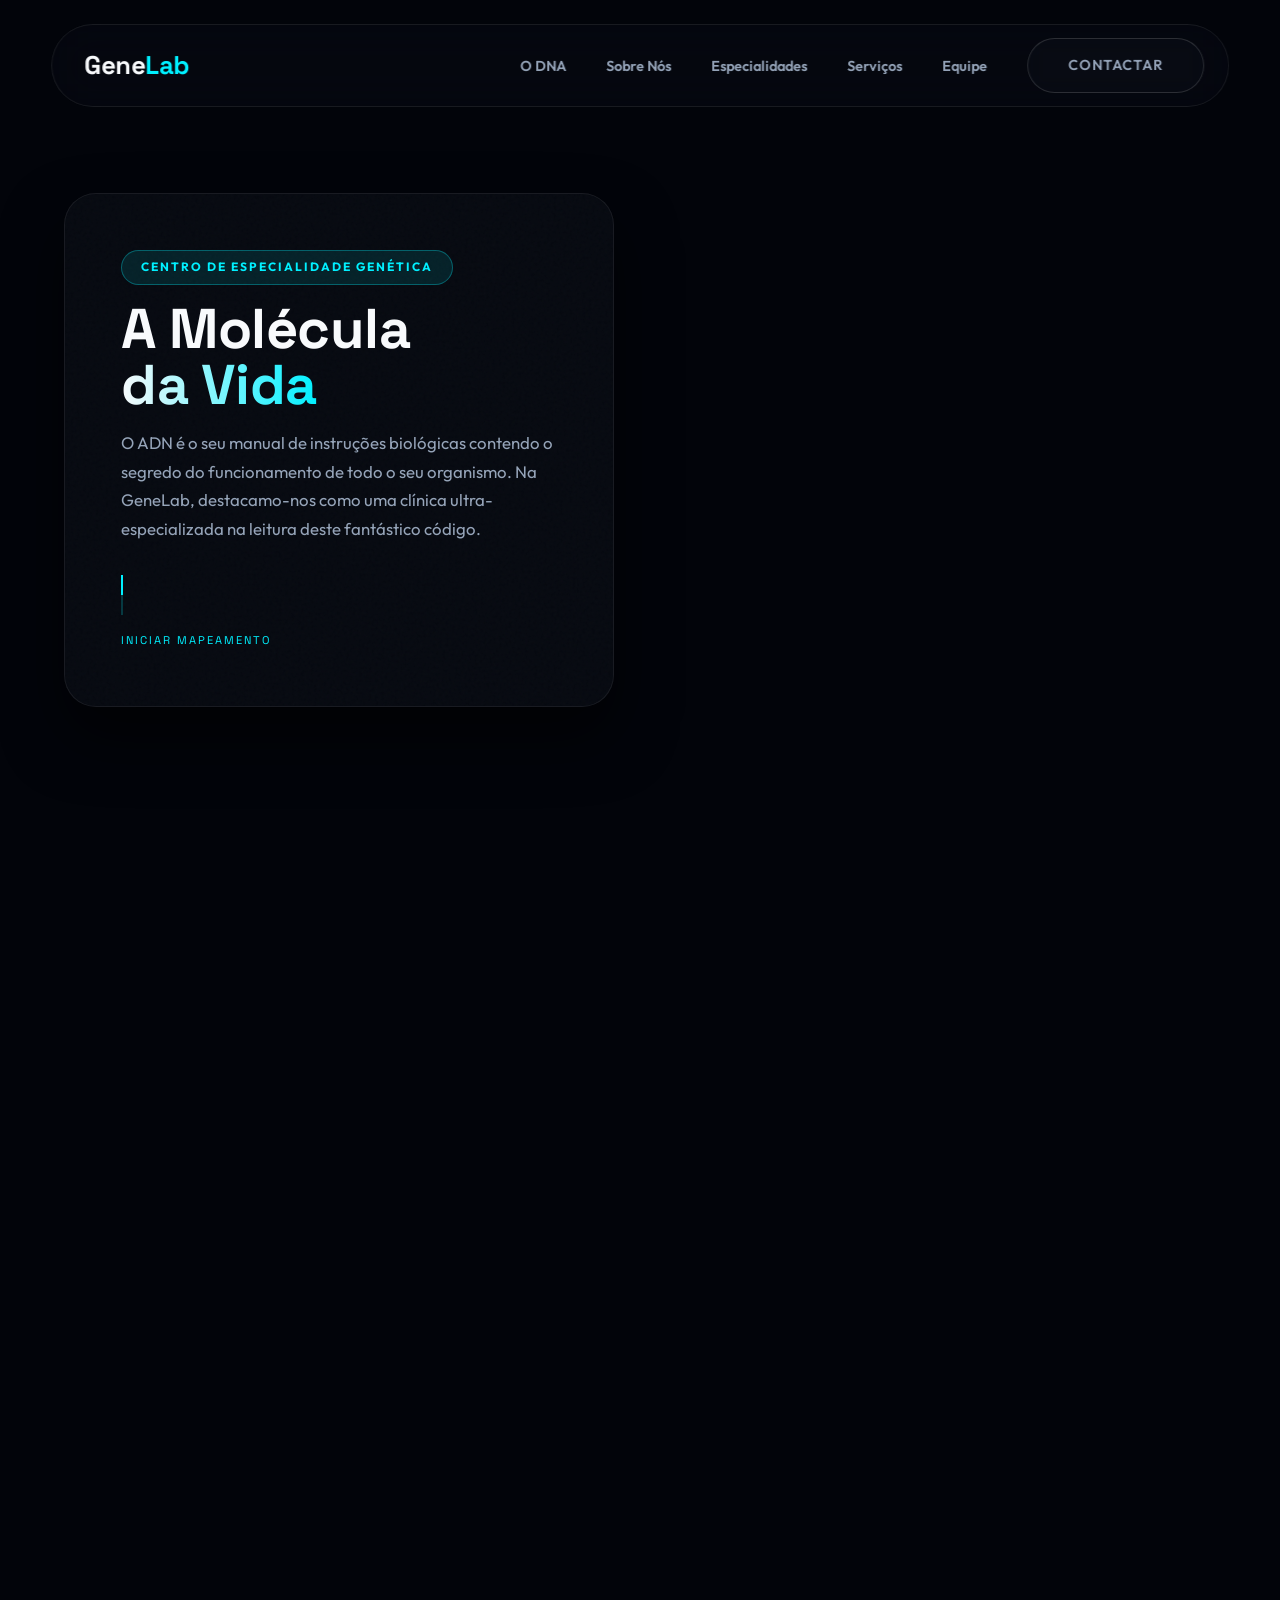
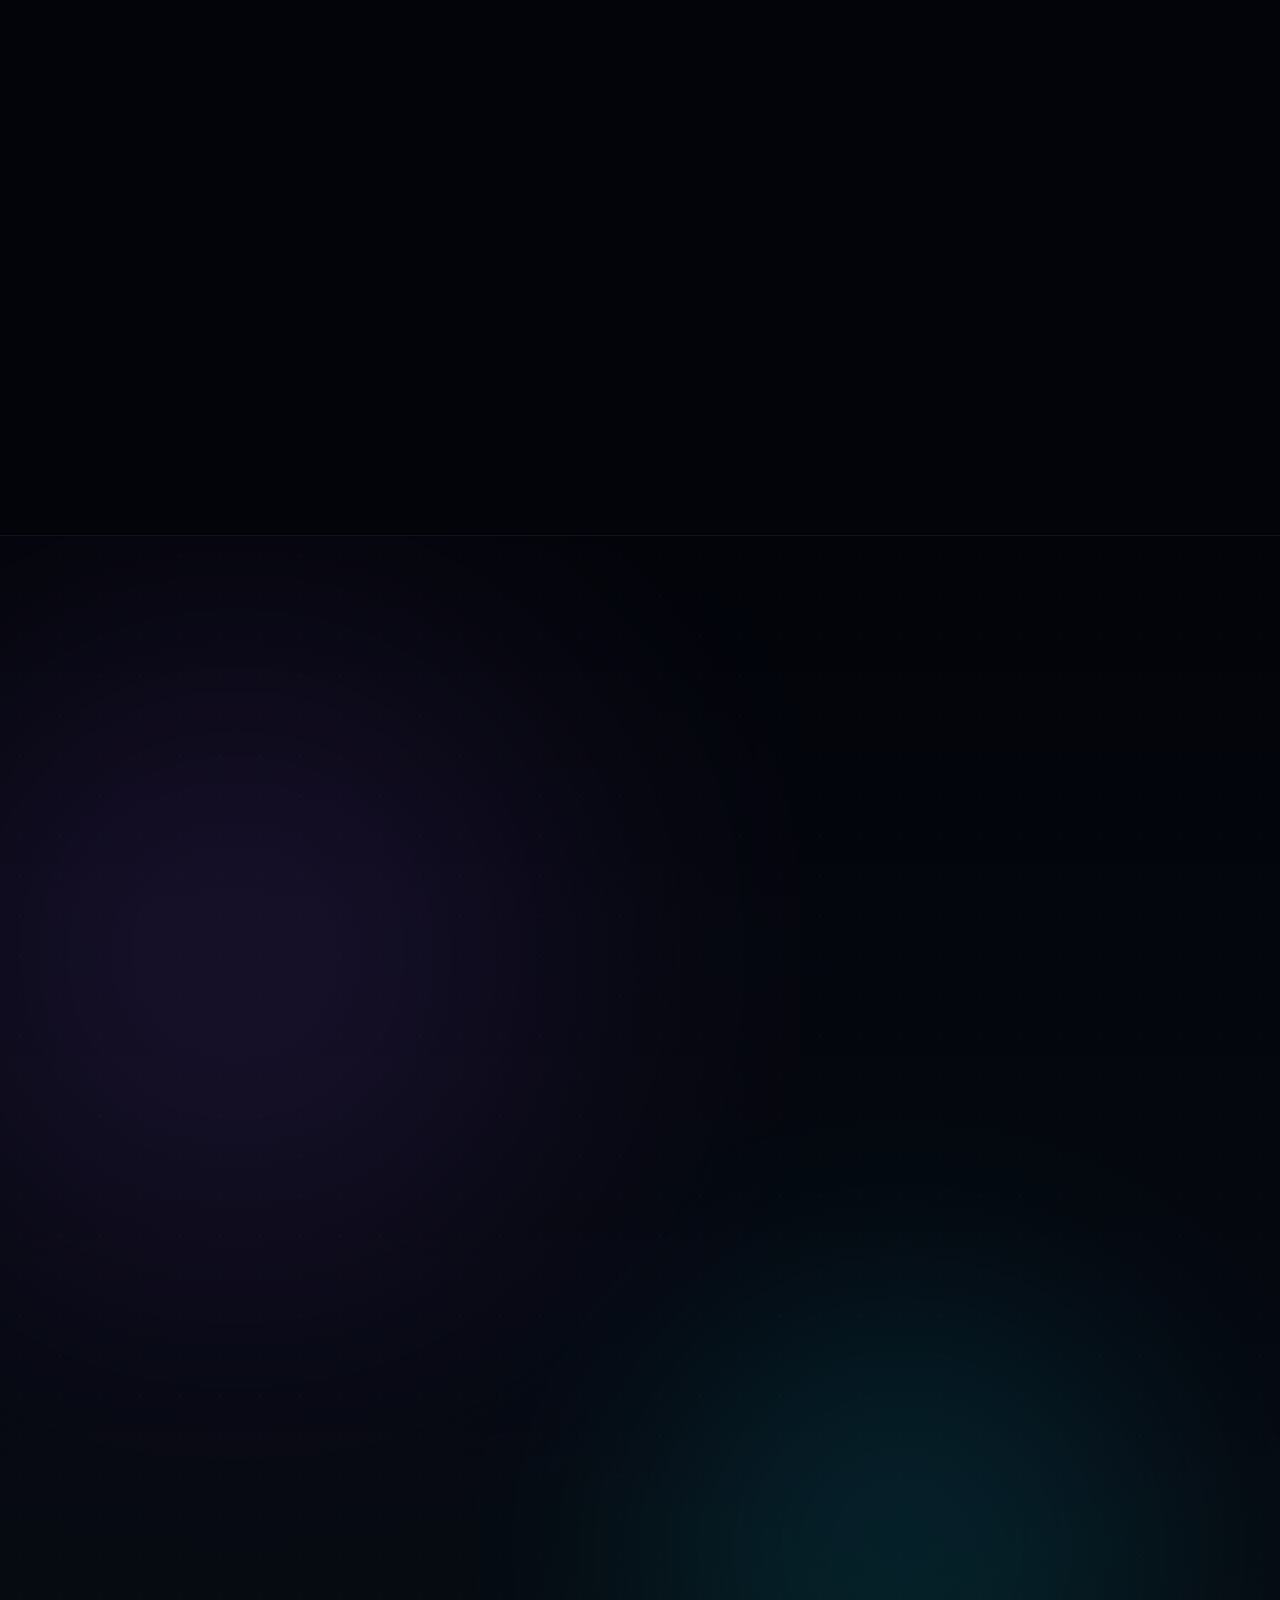
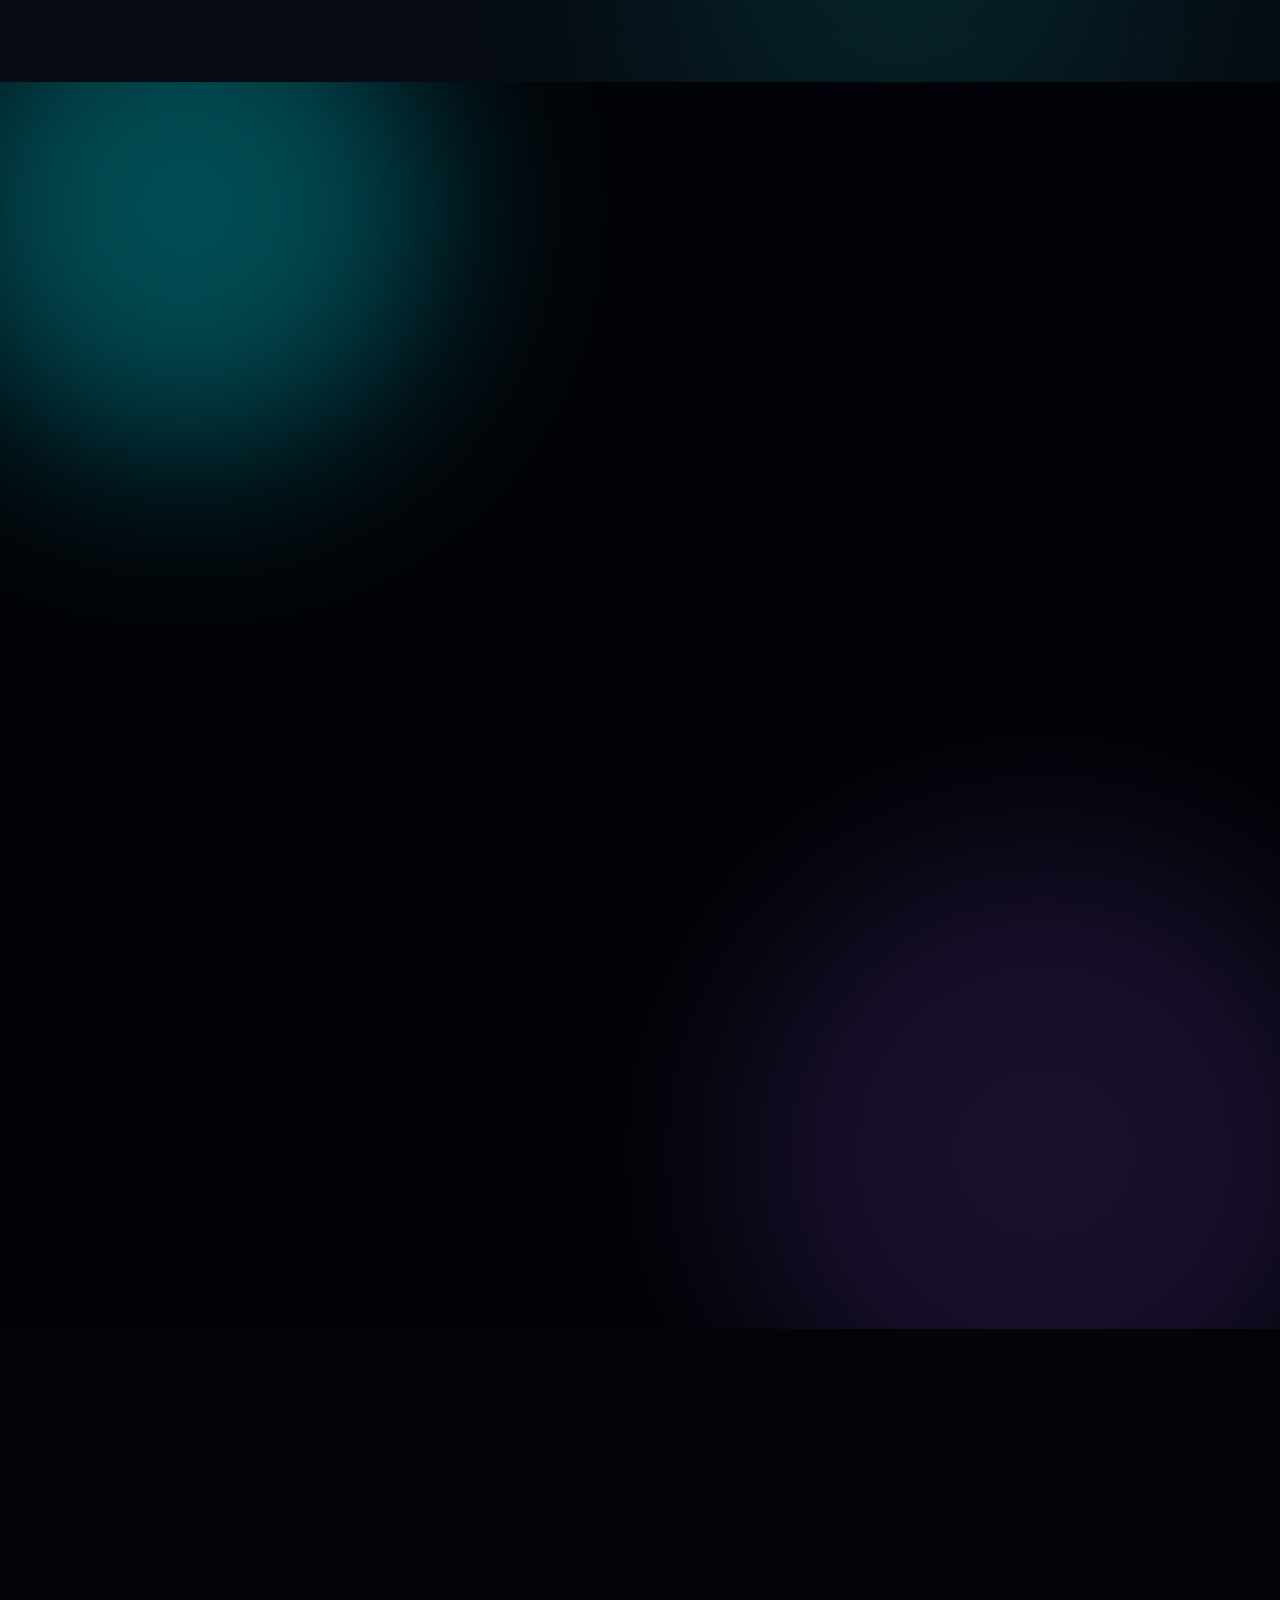
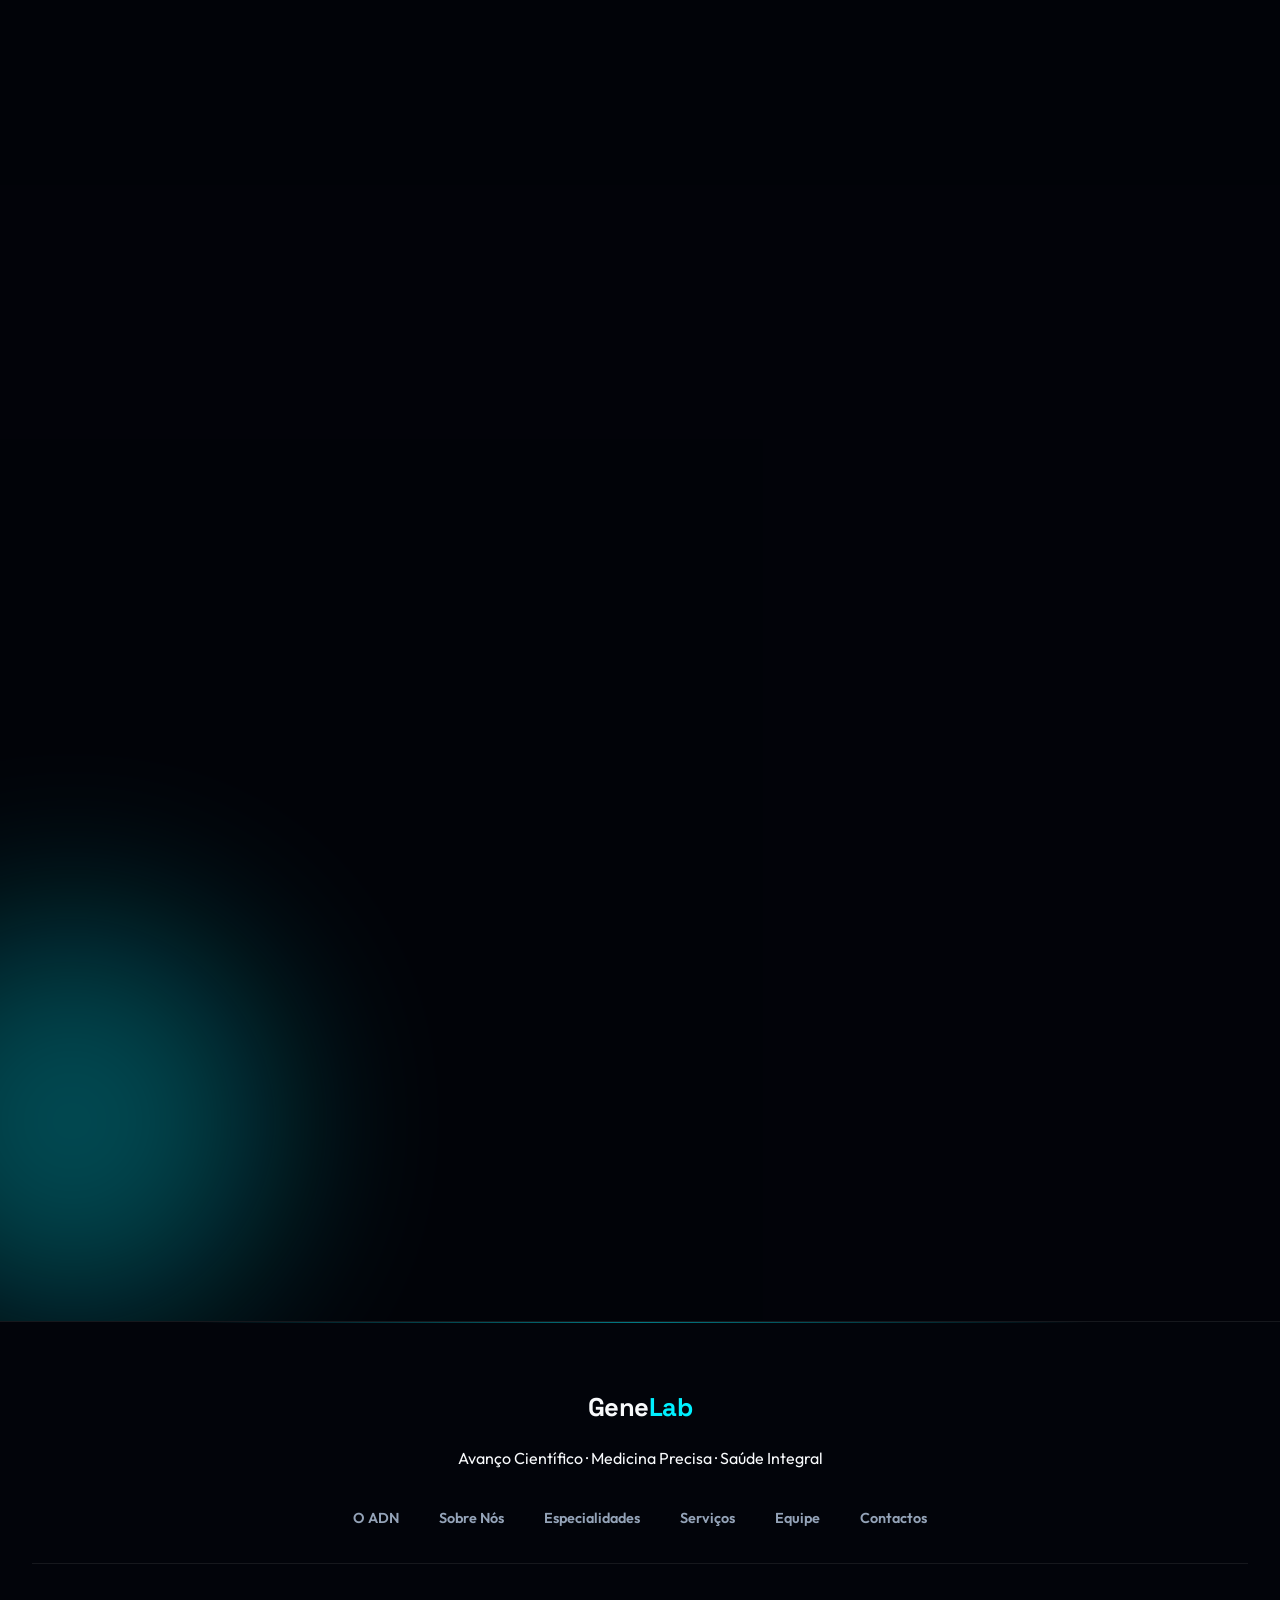
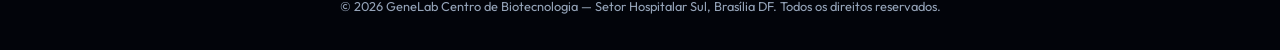
==== index.html @ 98d7bd2f "Primeiro envio do código Antigravity" ====
<!DOCTYPE html>
<html lang="pt-PT" data-theme="dark">

<head>
    <meta charset="UTF-8">
    <meta name="viewport" content="width=device-width, initial-scale=1.0">
    <title>GeneLab - Genética e Biotecnologia</title>

    <!-- Fontes -->
    <link
        href="https://fonts.googleapis.com/css2?family=Outfit:wght@300;400;500;600;700&family=Space+Grotesk:wght@400;600;700;800&display=swap"
        rel="stylesheet">

    <script type="importmap">
        {
            "imports": {
                "three": "https://cdn.jsdelivr.net/npm/three@0.160.0/build/three.module.js",
                "three/addons/": "https://cdn.jsdelivr.net/npm/three@0.160.0/examples/jsm/"
            }
        }
    </script>

    <style>
        /* ==========================================================================
           1. VARIÁVEIS DE TEMA (DARK / LIGHT)
           ========================================================================== */
        :root {
            /* Dark Theme (Default) */
            --bg-base: #02040a;
            --bg-surface: rgba(10, 14, 23, 0.5);
            --bg-surface-hover: rgba(15, 20, 35, 0.7);
            --text-main: #f8fafc;
            --text-muted: #94a3b8;
            --primary: #00f0ff;
            --secondary: #a45cff;
            --glass-border: rgba(255, 255, 255, 0.08);
            --glass-highlight: rgba(255, 255, 255, 0.15);
            --glow-spread: rgba(0, 240, 255, 0.15);
            --shadow-lg: 0 30px 60px rgba(0, 0, 0, 0.6);
        }

        :root[data-theme="light"] {
            /* Light Theme */
            --bg-base: #f1f5f9;
            --bg-surface: rgba(255, 255, 255, 0.7);
            --bg-surface-hover: rgba(255, 255, 255, 0.9);
            --text-main: #0f172a;
            --text-muted: #475569;
            --primary: #0284c7;
            --secondary: #7c3aed;
            --glass-border: rgba(15, 23, 42, 0.1);
            --glass-highlight: rgba(15, 23, 42, 0.2);
            --glow-spread: rgba(2, 132, 199, 0.15);
            --shadow-lg: 0 30px 60px rgba(15, 23, 42, 0.1);
        }

        /* ==========================================================================
           2. RESET & BASE
           ========================================================================== */
        * {
            margin: 0;
            padding: 0;
            box-sizing: border-box;
        }

        @media (min-width: 901px) {
            * {
                cursor: none !important;
            }
        }

        html {
            scroll-behavior: smooth;
        }

        body {
            font-family: 'Outfit', sans-serif;
            background-color: var(--bg-base);
            color: var(--text-main);
            line-height: 1.7;
            overflow-x: hidden;
            transition: background-color 0.5s ease, color 0.5s ease;
        }

        h1,
        h2,
        h3,
        h4,
        .logo {
            font-family: 'Space Grotesk', sans-serif;
            letter-spacing: -0.5px;
        }

        a,
        button,
        input,
        select,
        label {
            pointer-events: auto;
        }

        /* ==========================================================================
           3. BACKGROUND 3D & CURSOR
           ========================================================================== */
        #canvas-container {
            position: fixed;
            top: 0;
            left: 0;
            width: 100vw;
            height: 100vh;
            z-index: -2;
            pointer-events: none;
        }

        #cursor {
            position: fixed;
            width: 34px;
            height: 34px;
            transform: translate(-50%, -50%);
            pointer-events: none !important;
            z-index: 2147483647;
            transition: transform 0.3s cubic-bezier(0.175, 0.885, 0.32, 1.275);
            display: flex;
            align-items: center;
            justify-content: center;
            opacity: 0;
        }

        #cursor svg {
            width: 100%;
            height: 100%;
            color: var(--primary);
            filter: drop-shadow(0 0 6px rgba(0, 240, 255, 0.8));
            animation: spinDNA 3s linear infinite;
        }

        @keyframes spinDNA {
            0% {
                transform: rotate(0deg);
            }

            100% {
                transform: rotate(360deg);
            }
        }

        #cursor-blur {
            position: fixed;
            width: 40px;
            height: 40px;
            border: 1px solid var(--primary);
            border-radius: 50%;
            transform: translate(-50%, -50%);
            pointer-events: none !important;
            z-index: 2147483646;
            transition: 0.1s ease-out;
            opacity: 0;
        }

        .hovering-link #cursor {
            transform: translate(-50%, -50%) scale(1.6);
        }

        .hovering-link #cursor svg {
            animation: spinDNA 1s linear infinite;
            filter: drop-shadow(0 0 12px var(--primary));
            color: var(--text-main);
        }

        .hovering-link #cursor-blur {
            opacity: 0 !important;
            transform: translate(-50%, -50%) scale(1.5);
        }

        /* ==========================================================================
           4. TYPOGRAPHY & UTILITIES
           ========================================================================== */
        .container {
            max-width: 1280px;
            margin: 0 auto;
            padding: 0 2rem;
        }

        .text-center {
            text-align: center;
        }

        .gradient-text {
            background: linear-gradient(to right, var(--text-main), var(--primary), var(--secondary), var(--text-main));
            background-size: 300% auto;
            animation: gradientShift 6s linear infinite;
            -webkit-background-clip: text;
            -webkit-text-fill-color: transparent;
        }

        @keyframes gradientShift {
            0% {
                background-position: 0% center;
            }

            100% {
                background-position: 300% center;
            }
        }

        .animated {
            animation: textGlow 3s ease-in-out infinite alternate;
        }

        @keyframes textGlow {
            0% {
                text-shadow: 0 0 10px rgba(0, 240, 255, 0.1);
            }

            100% {
                text-shadow: 0 0 20px rgba(0, 240, 255, 0.4);
            }
        }

        .badge {
            display: inline-flex;
            align-items: center;
            padding: 0.4rem 1.2rem;
            border-radius: 999px;
            font-size: 0.75rem;
            font-weight: 700;
            text-transform: uppercase;
            letter-spacing: 2px;
            background: rgba(0, 240, 255, 0.1);
            border: 1px solid rgba(0, 240, 255, 0.3);
            color: var(--primary);
        }

        /* Botão Premium */
        .btn-premium {
            display: inline-flex;
            align-items: center;
            justify-content: center;
            padding: 0.9rem 2.5rem;
            border-radius: 100px;
            background: var(--bg-surface);
            border: 1px solid var(--glass-highlight);
            color: var(--text-main);
            font-weight: 600;
            font-size: 0.9rem;
            letter-spacing: 1px;
            text-transform: uppercase;
            text-decoration: none;
            transition: all 0.4s cubic-bezier(0.175, 0.885, 0.32, 1.275);
            backdrop-filter: blur(10px);
            position: relative;
            overflow: hidden;
        }

        .btn-premium::after {
            content: '';
            position: absolute;
            top: 0;
            left: -100%;
            width: 50%;
            height: 100%;
            background: linear-gradient(to right, transparent, rgba(255, 255, 255, 0.2), transparent);
            transform: skewX(-20deg);
            transition: 0.6s ease;
        }

        .btn-premium:hover {
            border-color: var(--primary);
            box-shadow: 0 0 20px var(--glow-spread);
            transform: translateY(-3px);
            background: var(--bg-surface-hover);
        }

        .btn-premium:hover::after {
            left: 150%;
        }

        /* ==========================================================================
           5. NAVBAR
           ========================================================================== */
        .glass-nav {
            position: fixed;
            top: 1.5rem;
            left: 50%;
            transform: translateX(-50%);
            width: 92%;
            max-width: 1200px;
            display: flex;
            justify-content: space-between;
            align-items: center;
            padding: 0.8rem 1.5rem 0.8rem 2rem;
            background: rgba(10, 14, 23, 0.4);
            backdrop-filter: blur(24px);
            -webkit-backdrop-filter: blur(24px);
            border: 1px solid var(--glass-border);
            border-radius: 100px;
            transition: all 0.4s cubic-bezier(0.16, 1, 0.3, 1);
            z-index: 100;
        }

        :root[data-theme="light"] .glass-nav {
            background: rgba(255, 255, 255, 0.5);
        }

        .glass-nav.scrolled {
            top: 1rem;
            background: rgba(10, 14, 23, 0.85);
            border-color: rgba(0, 240, 255, 0.2);
            box-shadow: 0 20px 40px rgba(0, 0, 0, 0.6);
        }

        :root[data-theme="light"] .glass-nav.scrolled {
            background: rgba(255, 255, 255, 0.9);
            border-color: rgba(2, 132, 199, 0.2);
            box-shadow: 0 10px 30px rgba(0, 0, 0, 0.1);
        }

        .logo {
            font-size: 1.6rem;
            font-weight: 800;
            text-decoration: none;
            color: var(--text-main);
        }

        .logo span {
            color: var(--primary);
        }

        .nav-links {
            display: flex;
            align-items: center;
            gap: 2.5rem;
            list-style: none;
        }

        .nav-links a {
            color: var(--text-muted);
            text-decoration: none;
            font-weight: 600;
            transition: all 0.3s ease;
            font-size: 0.9rem;
        }

        .nav-links a:hover {
            color: var(--text-main);
        }

        /* ==========================================================================
           6. DNA SCROLL SECTION
           ========================================================================== */
        .scroll-container {
            position: relative;
        }

        .section {
            min-height: 100vh;
            display: flex;
            align-items: center;
            position: relative;
            padding: 0 5%;
            z-index: 10;
            pointer-events: none;
        }

        .section.align-left {
            justify-content: flex-start;
        }

        .section.align-right {
            justify-content: flex-end;
        }

        .section-content {
            background: var(--bg-surface);
            backdrop-filter: blur(24px);
            border: 1px solid var(--glass-border);
            padding: 3.5rem;
            border-radius: 32px;
            max-width: 550px;
            box-shadow: var(--shadow-lg);
            opacity: 0;
            transform: translateY(40px);
            transition: all 1s cubic-bezier(0.16, 1, 0.3, 1);
            pointer-events: auto;
        }

        .section-content.visible {
            opacity: 1;
            transform: translateY(0);
        }

        .section-content h2 {
            font-size: 2.5rem;
            margin-bottom: 1.2rem;
            line-height: 1.1;
            color: var(--text-main);
        }

        .section-content p {
            color: var(--text-muted);
            font-size: 1.05rem;
        }

        .section-content img {
            border-radius: 16px;
            margin-bottom: 1.5rem;
            width: 100%;
            height: 180px;
            object-fit: cover;
            opacity: 0.9;
        }

        .scroll-indicator-custom {
            margin-top: 2rem;
            display: flex;
            flex-direction: column;
            align-items: flex-start;
            gap: 1rem;
            font-family: 'Space Grotesk', sans-serif;
            font-size: 0.7rem;
            letter-spacing: 2px;
            color: var(--primary);
        }

        .mouse-line {
            width: 2px;
            height: 40px;
            background: rgba(0, 240, 255, 0.2);
            position: relative;
            overflow: hidden;
        }

        .mouse-line::after {
            content: '';
            position: absolute;
            top: 0;
            left: 0;
            width: 100%;
            height: 50%;
            background: var(--primary);
            animation: scrollLine 2s cubic-bezier(0.77, 0, 0.175, 1) infinite;
        }

        @keyframes scrollLine {
            0% {
                transform: translateY(-100%);
            }

            100% {
                transform: translateY(200%);
            }
        }

        /* ==========================================================================
           7. BENTO GRID E LAYOUTS (SOBRE/ESPECIALIDADES/CONTATO)
           ========================================================================== */
        .content-section {
            padding: 8rem 0;
            position: relative;
            z-index: 10;
            overflow: hidden;
        }

        .section-title {
            font-size: clamp(2.5rem, 4vw, 3.5rem);
            margin-bottom: 1rem;
        }

        .section-subtitle {
            font-size: 1.15rem;
            color: var(--text-muted);
        }

        .bento-grid-top {
            display: grid;
            grid-template-columns: 2fr 1fr;
            gap: 1.5rem;
            margin-bottom: 1.5rem;
        }

        .bento-grid-bottom {
            display: grid;
            grid-template-columns: repeat(3, 1fr);
            gap: 1.5rem;
        }

        .sobre-grid {
            display: grid;
            grid-template-columns: 1fr 1fr;
            gap: 4rem;
            align-items: center;
        }

        .contato-grid {
            display: grid;
            grid-template-columns: 1fr 1fr;
            gap: 4rem;
            align-items: stretch;
        }

        .glass-panel {
            position: relative;
            overflow: hidden;
            border-radius: 32px;
            cursor: pointer;
            border: 1px solid var(--glass-border);
            background: var(--bg-surface);
            transition: all 0.4s cubic-bezier(0.175, 0.885, 0.32, 1.275);
            transform-style: preserve-3d;
        }

        .glass-panel::before {
            content: '';
            position: absolute;
            inset: 0;
            background: linear-gradient(to top, var(--bg-base) 0%, transparent 80%);
            z-index: 1;
            pointer-events: none;
        }

        .glass-panel img {
            position: absolute;
            inset: 0;
            width: 100%;
            height: 100%;
            object-fit: cover;
            opacity: 0.5;
            transition: transform 0.6s, opacity 0.6s;
            z-index: 0;
        }

        .glass-panel:hover {
            border-color: var(--primary);
            box-shadow: var(--shadow-lg), 0 0 30px var(--glow-spread);
            transform: translateY(-5px);
        }

        .glass-panel:hover img {
            transform: scale(1.05);
            opacity: 0.7;
        }

        .glass-panel .glowing-border {
            position: absolute;
            inset: 0;
            pointer-events: none;
            border-radius: inherit;
            border: 2px solid transparent;
            background: linear-gradient(135deg, var(--primary), transparent, var(--secondary)) border-box;
            -webkit-mask: linear-gradient(#fff 0 0) padding-box, linear-gradient(#fff 0 0);
            -webkit-mask-composite: destination-out;
            mask-composite: exclude;
            opacity: 0;
            transition: opacity 0.5s ease;
            z-index: 3;
        }

        .glass-panel:hover .glowing-border {
            opacity: 1;
        }

        .panel-content {
            position: relative;
            z-index: 2;
            padding: 2.5rem;
            height: 100%;
            display: flex;
            flex-direction: column;
            justify-content: flex-end;
        }

        .glass-panel h3 {
            font-size: 1.8rem;
            margin-bottom: 0.5rem;
            color: var(--text-main);
        }

        .glass-panel p {
            color: var(--text-muted);
            font-size: 0.95rem;
            margin-bottom: 1rem;
        }

        .learn-more {
            font-size: 0.85rem;
            font-weight: 700;
            text-transform: uppercase;
            letter-spacing: 1px;
            color: var(--primary);
            display: flex;
            align-items: center;
            gap: 5px;
            transition: all 0.3s;
        }

        .glass-panel:hover .learn-more {
            gap: 10px;
            text-shadow: 0 0 10px var(--primary);
        }

        /* ==========================================================================
           8. SERVIÇOS E EQUIPA (TILT CARDS)
           ========================================================================== */
        .services-grid {
            display: grid;
            grid-template-columns: repeat(auto-fit, minmax(320px, 1fr));
            gap: 2rem;
        }

        .tilt-card {
            background: var(--bg-surface);
            border: 1px solid var(--glass-border);
            border-radius: 24px;
            overflow: hidden;
            backdrop-filter: blur(20px);
            box-shadow: var(--shadow-lg);
            transition: border-color 0.3s;
            position: relative;
        }

        .tilt-card::before {
            content: '';
            position: absolute;
            inset: 0;
            pointer-events: none;
            border-radius: inherit;
            border: 2px solid transparent;
            background: linear-gradient(135deg, var(--primary), transparent) border-box;
            -webkit-mask: linear-gradient(#fff 0 0) padding-box, linear-gradient(#fff 0 0);
            -webkit-mask-composite: destination-out;
            mask-composite: exclude;
            opacity: 0;
            transition: opacity 0.4s;
            z-index: 10;
        }

        .tilt-card:hover {
            border-color: var(--primary);
            box-shadow: 0 20px 50px rgba(0, 240, 255, 0.15);
        }

        .tilt-card:hover::before {
            opacity: 1;
        }

        .tilt-card-img {
            height: 220px;
            position: relative;
            overflow: hidden;
        }

        .tilt-card-img img {
            width: 100%;
            height: 100%;
            object-fit: cover;
            opacity: 0.7;
            transition: transform 0.5s;
        }

        .tilt-card:hover .tilt-card-img img {
            transform: scale(1.05);
        }

        .tilt-card-img::after {
            content: '';
            position: absolute;
            bottom: 0;
            left: 0;
            right: 0;
            height: 50%;
            background: linear-gradient(to top, var(--bg-surface), transparent);
        }

        .tilt-card-content {
            padding: 2rem;
        }

        .tilt-card h3 {
            font-size: 1.4rem;
            color: var(--text-main);
            margin-bottom: 0.8rem;
        }

        .tilt-card p {
            color: var(--text-muted);
            font-size: 0.95rem;
            margin-bottom: 1.5rem;
        }

        .btn-card {
            display: block;
            width: 100%;
            text-align: center;
            padding: 1rem;
            border-radius: 12px;
            background: rgba(0, 240, 255, 0.05);
            border: 1px solid rgba(0, 240, 255, 0.2);
            color: var(--primary);
            font-weight: 600;
            text-transform: uppercase;
            letter-spacing: 1px;
            font-size: 0.85rem;
            transition: all 0.3s;
            text-decoration: none;
        }

        .btn-card:hover {
            background: rgba(0, 240, 255, 0.1);
            border-color: var(--primary);
        }

        /* ==========================================================================
           9. MAPA, FORMULÁRIO E FOOTER
           ========================================================================== */
        .map-frame {
            width: 100%;
            height: 100%;
            min-height: 250px;
            border: 0;
            filter: invert(100%) hue-rotate(180deg) brightness(85%) contrast(110%);
            transition: filter 0.5s;
        }

        :root[data-theme="light"] .map-frame {
            filter: none;
        }

        .form-container {
            background: var(--bg-surface);
            border: 1px solid var(--glass-border);
            border-radius: 32px;
            padding: 3rem;
            box-shadow: var(--shadow-lg);
            position: relative;
            overflow: hidden;
            backdrop-filter: blur(24px);
        }

        .form-container::before {
            content: '';
            position: absolute;
            top: 0;
            left: 0;
            width: 100%;
            height: 4px;
            background: linear-gradient(90deg, var(--primary), var(--secondary));
        }

        .form-group {
            margin-bottom: 1.5rem;
        }

        .form-group label {
            display: block;
            font-size: 0.8rem;
            color: var(--text-muted);
            text-transform: uppercase;
            letter-spacing: 1px;
            margin-bottom: 0.5rem;
        }

        .form-control {
            width: 100%;
            padding: 1rem;
            background: rgba(0, 0, 0, 0.15);
            backdrop-filter: blur(5px);
            border: 1px solid rgba(255, 255, 255, 0.05);
            border-radius: 12px;
            color: var(--text-main);
            font-family: inherit;
            transition: all 0.4s cubic-bezier(0.175, 0.885, 0.32, 1.275);
        }

        :root[data-theme="light"] .form-control {
            background: rgba(255, 255, 255, 0.5);
        }

        .form-control:focus {
            outline: none;
            transform: translateY(-3px);
            background: rgba(0, 0, 0, 0.3);
            border-color: var(--primary);
            box-shadow: 0 10px 20px rgba(0, 240, 255, 0.1), inset 0 0 0 1px var(--primary);
        }

        footer {
            background: var(--bg-base);
            border-top: 1px solid var(--glass-border);
            padding: 4rem 0 2rem;
            text-align: center;
            position: relative;
        }

        footer::before {
            content: '';
            position: absolute;
            top: 0;
            left: 50%;
            transform: translateX(-50%);
            width: 70%;
            height: 1px;
            background: linear-gradient(90deg, transparent, var(--primary), transparent);
            opacity: 0.5;
        }

        footer .nav-links {
            justify-content: center;
            margin-bottom: 2rem;
        }

        /* Efeitos de Fundo (Blobs) */
        .bg-blob {
            position: absolute;
            filter: blur(90px);
            opacity: 0.3;
            z-index: -1;
            pointer-events: none;
            border-radius: 50%;
            animation: floatBlob 12s infinite alternate ease-in-out;
        }

        .blob-primary {
            background: var(--primary);
        }

        .blob-secondary {
            background: var(--secondary);
            opacity: 0.15;
        }

        @keyframes floatBlob {
            0% {
                transform: translate(0, 0) scale(1);
            }

            100% {
                transform: translate(40px, -40px) scale(1.1);
            }
        }

        @keyframes floatBox {
            0% {
                transform: translateY(0);
            }

            50% {
                transform: translateY(-15px);
            }

            100% {
                transform: translateY(0);
            }
        }

        /* Animações de Reveal e Texturas */
        .reveal {
            opacity: 0;
            transform: translateY(50px);
            transition: all 1s cubic-bezier(0.2, 0.8, 0.2, 1);
        }

        .reveal.active {
            opacity: 1;
            transform: translateY(0);
        }

        .delay-1 {
            transition-delay: 0.1s;
        }

        .delay-2 {
            transition-delay: 0.2s;
        }

        .delay-3 {
            transition-delay: 0.3s;
        }

        .glass-panel::after,
        .tilt-card::after,
        .form-container::after,
        .section-content::after {
            content: "";
            position: absolute;
            inset: 0;
            pointer-events: none;
            z-index: 1;
            opacity: 0.04;
            mix-blend-mode: overlay;
            border-radius: inherit;
            background-image: url("data:image/svg+xml,%3Csvg viewBox='0 0 200 200' xmlns='http://www.w3.org/2000/svg'%3E%3Cfilter id='noiseFilter'%3E%3CfeTurbulence type='fractalNoise' baseFrequency='0.8' numOctaves='4' stitchTiles='stitch'/%3E%3C/filter%3E%3Crect width='100%25' height='100%25' filter='url(%23noiseFilter)'/%3E%3C/svg%3E");
        }

        :root[data-theme="light"] .glass-panel::after,
        :root[data-theme="light"] .tilt-card::after,
        :root[data-theme="light"] .form-container::after {
            opacity: 0.015;
        }

        .btn-premium.pulse {
            animation: premiumPulse 2.5s infinite;
        }

        @keyframes premiumPulse {
            0% {
                box-shadow: 0 0 0 0 rgba(0, 240, 255, 0.4);
            }

            70% {
                box-shadow: 0 0 0 15px rgba(0, 240, 255, 0);
            }

            100% {
                box-shadow: 0 0 0 0 rgba(0, 240, 255, 0);
            }
        }

        .nav-links a:not(.btn-premium) {
            position: relative;
            padding-bottom: 4px;
        }

        .nav-links a:not(.btn-premium)::after {
            content: '';
            position: absolute;
            bottom: 0;
            left: 0;
            width: 0;
            height: 2px;
            background: var(--primary);
            transition: width 0.3s ease;
            border-radius: 2px;
        }

        .nav-links a:not(.btn-premium):hover::after {
            width: 100%;
        }

        @media (max-width: 900px) {
            .section {
                padding: 0 2rem;
                justify-content: center !important;
            }

            .section-content {
                max-width: 100%;
                padding: 2rem;
            }

            .bento-grid-top,
            .bento-grid-bottom,
            .sobre-grid,
            .contato-grid {
                grid-template-columns: 1fr;
            }

            .glass-nav {
                padding: 1rem 1.5rem;
                width: 95%;
                top: 1rem;
            }

            .nav-links {
                display: none;
            }

            * {
                cursor: auto !important;
            }

            #cursor,
            #cursor-blur {
                display: none !important;
            }

            .floating-cert-card {
                position: relative !important;
                bottom: auto !important;
                right: auto !important;
                width: 100% !important;
                margin-top: -30px !important;
                z-index: 10 !important;
            }

            .sobre-content-mobile {
                padding-left: 0 !important;
                margin-top: 2rem;
            }
        }
    </style>
</head>

<body>

    <!-- Cursores Customizados -->
    <div id="cursor">
        <svg viewBox="0 0 24 24" fill="none" stroke="currentColor" stroke-width="2" stroke-linecap="round"
            stroke-linejoin="round">
            <path d="M7 3v3c0 3 10 5 10 10v5" />
            <path d="M17 3v3c0 3-10 5-10 10v5" />
            <path d="M7 6h10" />
            <path d="M9 10h6" />
            <path d="M9 14h6" />
            <path d="M7 18h10" />
        </svg>
    </div>
    <div id="cursor-blur"></div>

    <!-- Fundo 3D Three.js -->
    <div id="canvas-container"></div>

    <!-- Navegação Superior -->
    <nav class="glass-nav">
        <div class="logo">Gene<span>Lab</span></div>
        <ul class="nav-links">
            <li><a href="#dna-section">O DNA</a></li>
            <li><a href="#sobre">Sobre Nós</a></li>
            <li><a href="#especialidades">Especialidades</a></li>
            <li><a href="#servicos">Serviços</a></li>
            <li><a href="#equipe">Equipe</a></li>
            <li><a href="#contato" class="btn-premium pulse magnetic">Contactar</a></li>
        </ul>
    </nav>

    <div id="dna-section" class="scroll-container">

        <section class="section align-left">
            <div class="section-content visible">
                <span class="badge" style="margin-bottom: 1rem;">Centro de Especialidade Genética</span>
                <h1 style="font-size: 3.5rem; margin-bottom: 1rem; line-height: 1;">A Molécula<br><span
                        class="gradient-text animated">da Vida</span></h1>
                <p>O ADN é o seu manual de instruções biológicas contendo o segredo do funcionamento de todo o seu
                    organismo. Na GeneLab, destacamo-nos como uma clínica ultra-especializada na leitura deste
                    fantástico código.</p>
                <div class="scroll-indicator-custom">
                    <div class="mouse-line"></div>
                    INICIAR MAPEAMENTO
                </div>
            </div>
        </section>

        <section class="section align-right">
            <div class="section-content">
                <img src="images/dupla-helice-bg.png" alt="Tecnologia">
                <span class="badge"
                    style="margin-bottom: 1rem; border-color: rgba(164,92,255,0.4); color: var(--secondary); background: rgba(164,92,255,0.1);">Tecnologia
                    de Sequenciação</span>
                <h2>Explorando a Dupla Hélice</h2>
                <p>Enquanto a estrutura interior protege os seus fragmentos genéticos contra corrupções celulares, os
                    nossos modernos laboratórios utilizam tecnologia de ponta para identificar qualquer anomalia com
                    99,9% de precisão clínica.</p>
            </div>
        </section>

        <section class="section align-left">
            <div class="section-content">
                <img src="images/prevencao-bg.png" alt="Prevenção">
                <span class="badge" style="margin-bottom: 1rem;">Aconselhamento Analítico</span>
                <h2>Código e Prevenção</h2>
                <p>A nossa equipa dedicada de geneticistas avalia minuciosamente toda a complexidade estrutural para
                    antecipar síndromes e investigar predisposições da sua família antes que se manifestem clinicamente.
                </p>
            </div>
        </section>

        <section class="section align-right">
            <div class="section-content">
                <img src="images/saude-personalizada-bg.png" alt="Medicina Personalizada">
                <span class="badge"
                    style="margin-bottom: 1rem; border-color: rgba(164,92,255,0.4); color: var(--secondary); background: rgba(164,92,255,0.1);">O
                    Futuro da Medicina Genética</span>
                <h2>Sua Saúde, Personalizada</h2>
                <p>O diagnóstico das sequências abre as portas para a medicina de precisão. Transformamos o seu genoma
                    numa janela para terapias orientadas e tratamentos focados de forma individual.</p>
            </div>
        </section>

        <div style="height: 15vh;"></div>
    </div>

    <!-- QUEM SOMOS SECTION -->
    <div class="content-section" id="sobre"
        style="padding: 10rem 0; background: linear-gradient(180deg, rgba(2,4,10,0.95) 0%, rgba(10,14,23,0.7) 100%); position: relative; border-top: 1px solid rgba(255,255,255,0.03);">

        <!-- Animated Background Grid -->
        <div
            style="position: absolute; inset: 0; background-image: radial-gradient(rgba(0,240,255,0.05) 1px, transparent 1px); background-size: 40px 40px; opacity: 0.5; pointer-events: none; z-index: 0;">
        </div>

        <div class="bg-blob blob-secondary"
            style="top: 10%; left: -5%; width: 600px; height: 600px; filter: blur(150px); opacity: 0.15;"></div>
        <div class="bg-blob blob-primary"
            style="bottom: -10%; right: 10%; width: 500px; height: 500px; filter: blur(120px); opacity: 0.1;"></div>

        <div class="container" style="position: relative; z-index: 2;">
            <div class="sobre-grid">

                <!-- Coluna Visual Completa -->
                <div class="reveal" style="position: relative; perspective: 1000px;">
                    <!-- Glow de fundo para destacar a imagem -->
                    <div
                        style="position: absolute; top: 50%; left: 50%; transform: translate(-50%, -50%); width: 90%; height: 90%; background: var(--primary); filter: blur(120px); opacity: 0.2; z-index: 0; border-radius: 50%;">
                    </div>

                    <!-- Imagem Principal (Premium Glassmorphism Frame) -->
                    <div class="magnetic-card"
                        style="position: relative; z-index: 1; border-radius: 40px; overflow: hidden; border: 1px solid rgba(255,255,255,0.08); box-shadow: 0 40px 80px rgba(0,0,0,0.8), inset 0 0 0 1px rgba(255,255,255,0.05); height: 550px; background: var(--bg-surface); transform-style: preserve-3d; transition: transform 0.6s cubic-bezier(0.175, 0.885, 0.32, 1.275);">

                        <div class="glowing-border" style="opacity: 0.5;"></div>

                        <img src="https://images.unsplash.com/photo-1579154204601-01588f351e67?auto=format&fit=crop&q=80&w=800&h=800"
                            alt="Laboratório GeneLab"
                            style="width: 100%; height: 100%; object-fit: cover; filter: brightness(0.7) saturate(1.2) contrast(1.1); transform: translateZ(20px) scale(1.05);">

                        <div
                            style="position: absolute; inset: 0; background: linear-gradient(to top, rgba(2,4,10,0.95) 0%, rgba(2,4,10,0.2) 50%, transparent 100%); transform: translateZ(30px);">
                        </div>

                        <!-- Decorative Tech Lines -->
                        <div
                            style="position: absolute; top: 0; left: 0; right: 0; bottom: 0; background: linear-gradient(90deg, rgba(0,240,255,0.03) 1px, transparent 1px); background-size: 50px 100%; opacity: 0.5; transform: translateZ(40px);">
                        </div>
                    </div>

                    <!-- Cartão Flutuante (Floating Card) Ultra Premium -->
                    <div class="glass-panel floating-cert-card"
                        style="position: absolute; bottom: -20px; right: -40px; z-index: 10; padding: 1.8rem; border-radius: 24px; width: 280px; animation: floatBox 6s ease-in-out infinite; background: rgba(5, 7, 15, 0.65); backdrop-filter: blur(24px); -webkit-backdrop-filter: blur(24px); border: 1px solid rgba(255,255,255,0.1); box-shadow: 0 30px 60px rgba(0,0,0,0.6), inset 0 0 20px rgba(0,240,255,0.05);">
                        <div class="glowing-border"
                            style="opacity: 0.8; background: linear-gradient(135deg, var(--primary), transparent, var(--secondary)) border-box;">
                        </div>

                        <div
                            style="display: flex; align-items: flex-start; gap: 1.2rem; margin-bottom: 0.8rem; position: relative; z-index: 2;">
                            <div
                                style="width: 48px; height: 48px; border-radius: 14px; background: linear-gradient(135deg, rgba(0,240,255,0.2), rgba(0,240,255,0.05)); display: flex; align-items: center; justify-content: center; border: 1px solid rgba(0, 240, 255, 0.4); box-shadow: 0 0 15px rgba(0,240,255,0.2); flex-shrink: 0;">
                                <svg width="24" height="24" viewBox="0 0 24 24" fill="none" stroke="var(--primary)"
                                    stroke-width="2.5">
                                    <path d="M12 22s8-4 8-10V5l-8-3-8 3v7c0 6 8 10 8 10z"></path>
                                </svg>
                            </div>
                            <div>
                                <h4
                                    style="font-size: 1.05rem; color: #fff; margin:0 0 0.2rem 0; font-family: 'Space Grotesk'; letter-spacing: 0.5px;">
                                    CAP/CLIA</h4>
                                <p
                                    style="font-size: 0.75rem; color: var(--primary); margin:0; font-weight: 700; text-transform: uppercase; letter-spacing: 1.5px; opacity: 0.9;">
                                    Padrão Ouro Mundial</p>
                            </div>
                        </div>
                        <p
                            style="font-size: 0.85rem; color: var(--text-muted); margin: 0; line-height: 1.5; position: relative; z-index: 2;">
                            Único laboratório com acreditação internacional dual baseada fisicamente em Brasília.</p>
                    </div>
                </div>

                <!-- Coluna de Conteúdo -->
                <div class="sobre-content-mobile reveal delay-1" style="padding-left: 3rem;">
                    <span class="badge"
                        style="margin-bottom: 1.5rem; border-color: rgba(164,92,255,0.4); color: var(--secondary); background: rgba(164,92,255,0.1); padding: 0.5rem 1.5rem;">A
                        Nossa História</span>

                    <h2
                        style="font-size: 3.8rem; font-weight: 800; color: #fff; line-height: 1.05; margin-bottom: 1.8rem; letter-spacing: -1px;">
                        Pioneirismo no<br><span class="gradient-text animated" style="text-shadow: none;">Coração do
                            Brasil</span></h2>

                    <p
                        style="color: var(--text-muted); font-size: 1.1rem; line-height: 1.8; margin-bottom: 2.5rem; max-width: 95%;">
                        A
                        <strong>GeneLab</strong> nasceu no Distrito Federal com a missão inabalável de trazer o ápice da
                        medicina genômica mundial para o seu perfil genético. Aliamos a tecnologia NGS de última geração
                        a uma arquitetura clínica baseada na precisão implacável.
                    </p>

                    <!-- Lista de Destaques Glass -->
                    <div style="display: flex; flex-direction: column; gap: 1rem; margin-bottom: 3rem;">
                        <!-- Item 1 -->
                        <div class="glass-panel"
                            style="padding: 1.2rem; border-radius: 16px; border: 1px solid rgba(255,255,255,0.05); display: flex; align-items: center; gap: 1.2rem; background: rgba(255,255,255,0.015); min-height: auto; transition: all 0.3s; cursor: default;">
                            <div
                                style="width: 38px; height: 38px; border-radius: 10px; background: rgba(0,240,255,0.08); display: flex; align-items: center; justify-content: center; flex-shrink: 0; box-shadow: inset 0 0 10px rgba(0,240,255,0.1); border: 1px solid rgba(0,240,255,0.2);">
                                <svg width="18" height="18" viewBox="0 0 24 24" fill="none" stroke="var(--primary)"
                                    stroke-width="2.5">
                                    <polyline points="20 6 9 17 4 12"></polyline>
                                </svg>
                            </div>
                            <span
                                style="color: var(--text-main); font-size: 1rem; font-weight: 500; letter-spacing: 0.3px;">Odisseias
                                Diagnósticas processadas 100% no território nacional (DF).</span>
                        </div>

                        <!-- Item 2 -->
                        <div class="glass-panel delay-1"
                            style="padding: 1.2rem; border-radius: 16px; border: 1px solid rgba(255,255,255,0.05); display: flex; align-items: center; gap: 1.2rem; background: rgba(255,255,255,0.015); min-height: auto; transition: all 0.3s; cursor: default;">
                            <div
                                style="width: 38px; height: 38px; border-radius: 10px; background: rgba(164,92,255,0.08); display: flex; align-items: center; justify-content: center; flex-shrink: 0; box-shadow: inset 0 0 10px rgba(164,92,255,0.1); border: 1px solid rgba(164,92,255,0.2);">
                                <svg width="18" height="18" viewBox="0 0 24 24" fill="none" stroke="var(--secondary)"
                                    stroke-width="2.5">
                                    <polyline points="20 6 9 17 4 12"></polyline>
                                </svg>
                            </div>
                            <span
                                style="color: var(--text-main); font-size: 1rem; font-weight: 500; letter-spacing: 0.3px;">Equipa
                                de geneticistas pós-graduados nos maiores centros globais.</span>
                        </div>

                        <!-- Item 3 -->
                        <div class="glass-panel delay-2"
                            style="padding: 1.2rem; border-radius: 16px; border: 1px solid rgba(255,255,255,0.05); display: flex; align-items: center; gap: 1.2rem; background: rgba(255,255,255,0.015); min-height: auto; transition: all 0.3s; cursor: default;">
                            <div
                                style="width: 38px; height: 38px; border-radius: 10px; background: rgba(0,240,255,0.08); display: flex; align-items: center; justify-content: center; flex-shrink: 0; box-shadow: inset 0 0 10px rgba(0,240,255,0.1); border: 1px solid rgba(0,240,255,0.2);">
                                <svg width="18" height="18" viewBox="0 0 24 24" fill="none" stroke="var(--primary)"
                                    stroke-width="2.5">
                                    <polyline points="20 6 9 17 4 12"></polyline>
                                </svg>
                            </div>
                            <span
                                style="color: var(--text-main); font-size: 1rem; font-weight: 500; letter-spacing: 0.3px;">Aconselhamento
                                genético pré e pós-teste incluído em cada exame.</span>
                        </div>
                    </div>

                    <!-- Stats Grid Premium -->
                    <div style="display: grid; grid-template-columns: repeat(3, 1fr); gap: 1.5rem; position: relative;">

                        <!-- Top Gradient Divider -->
                        <div
                            style="position: absolute; top: -1.5rem; left: 0; right: 0; height: 1px; background: linear-gradient(90deg, rgba(255,255,255,0.1), transparent);">
                        </div>

                        <div class="reveal delay-1">
                            <div
                                style="font-family: 'Space Grotesk'; font-size: 3rem; font-weight: 800; color: var(--text-main); line-height: 1;">
                                10<span style="font-size:1.6rem; color: var(--primary); margin-left:2px;">+</span></div>
                            <p
                                style="color: var(--text-muted); font-size: 0.75rem; text-transform: uppercase; letter-spacing: 1.5px; font-weight: 600; margin-top:0.5rem;">
                                Anos de Prática</p>
                        </div>
                        <div class="reveal delay-2">
                            <div
                                style="font-family: 'Space Grotesk'; font-size: 3rem; font-weight: 800; color: var(--text-main); line-height: 1;">
                                50<span style="font-size:1.6rem; color: var(--primary); margin-left:2px;">k</span></div>
                            <p
                                style="color: var(--text-muted); font-size: 0.75rem; text-transform: uppercase; letter-spacing: 1.5px; font-weight: 600; margin-top:0.5rem;">
                                Pacientes</p>
                        </div>
                        <div class="reveal delay-3">
                            <div
                                style="font-family: 'Space Grotesk'; font-size: 3rem; font-weight: 800; color: var(--text-main); line-height: 1;">
                                99<span style="font-size:1.6rem; color: var(--secondary); margin-left:2px;">%</span>
                            </div>
                            <p
                                style="color: var(--text-muted); font-size: 0.75rem; text-transform: uppercase; letter-spacing: 1.5px; font-weight: 600; margin-top:0.5rem;">
                                Acurácia Exata</p>
                        </div>
                    </div>
                </div>
            </div>
        </div>
    </div>

    <!-- Secção Especialidades (Bento Grid) -->
    <div class="content-section" id="especialidades" style="background: rgba(0,0,0,0.2);">
        <div class="bg-blob blob-primary" style="top: -10%; left: -5%; width: 500px; height: 500px;"></div>
        <div class="bg-blob blob-secondary" style="bottom: -10%; right: -5%; width: 600px; height: 600px;"></div>
        <div class="container reveal">
            <div class="text-center" style="margin-bottom: 4rem;">
                <span class="badge" style="margin-bottom: 1rem;">Nossas Especialidades</span>
                <h2 class="section-title gradient-text animated">Inovação e Precisão</h2>
                <p class="section-subtitle" style="max-width: 700px; margin: 0 auto;">A GeneLab atua na vanguarda da
                    genética clínica. Explore as nossas áreas de intervenção principal.</p>
            </div>

            <!-- Bento Topo -->
            <div class="bento-grid-top">
                <div class="glass-panel reveal" onclick="window.location='doencas-raras.html'"
                    style="min-height: 400px;">
                    <div class="glowing-border"></div>
                    <img src="images/doencas-raras-bg.png" alt="Doenças Raras">
                    <div class="panel-content">
                        <span class="badge" style="width: fit-content; margin-bottom: 1rem;">Diagnóstico</span>
                        <h3>Doenças Raras</h3>
                        <p style="max-width: 80%;">Utilizamos sequenciação de exoma profundo para mapear o seu genoma
                            completo, resolvendo odisseias diagnósticas que desafiam a medicina tradicional.</p>
                        <span class="learn-more">Ver Protocolo <svg width="16" height="16" viewBox="0 0 24 24"
                                fill="none" stroke="currentColor" stroke-width="2">
                                <path d="M5 12h14M12 5l7 7-7 7" />
                            </svg></span>
                    </div>
                </div>

                <div style="display: flex; flex-direction: column; gap: 1.5rem;">
                    <div class="glass-panel reveal delay-1" onclick="window.location='oncogenetica.html'"
                        style="flex: 1;">
                        <div class="glowing-border"></div>
                        <img src="images/oncogenetica-bg.png" alt="Onco">
                        <div class="panel-content">
                            <h3 style="font-size: 1.4rem;">Oncogenética</h3>
                            <p>Mapeamento de mutações hereditárias tumorais.</p>
                            <span class="learn-more">Analisar</span>
                        </div>
                    </div>
                    <div class="glass-panel reveal delay-2" onclick="window.location='cardiogenetica.html'"
                        style="flex: 1;">
                        <div class="glowing-border"></div>
                        <img src="images/cardiogenetica-bg.png" alt="Cardiogenetica">
                        <div class="panel-content">
                            <h3 style="font-size: 1.4rem;">Cardiogenética</h3>
                            <p>Avaliação de risco para arritmias familiares.</p>
                            <span class="learn-more">Analisar</span>
                        </div>
                    </div>
                </div>
            </div>

            <!-- Bento Fundo -->
            <div class="bento-grid-bottom">
                <div class="glass-panel reveal delay-1" onclick="window.location='medicina-fetal.html'"
                    style="min-height: 250px;">
                    <div class="glowing-border"></div>
                    <img src="images/medicina-fetal-bg.png" alt="Medicina Fetal">
                    <div class="panel-content">
                        <h3 style="font-size: 1.3rem;">Medicina Fetal</h3>
                        <p>Aconselhamento e diagnóstico genético pré-natal.</p>
                    </div>
                </div>
                <div class="glass-panel reveal delay-2" onclick="window.location='neurogenetica.html'"
                    style="min-height: 250px;">
                    <div class="glowing-border"></div>
                    <img src="https://images.unsplash.com/photo-1559757148-5c350d0d3c56?auto=format&fit=crop&q=80&w=500&h=300"
                        alt="Neurogenetica">
                    <div class="panel-content">
                        <h3 style="font-size: 1.3rem;">Neurogenética</h3>
                        <p>Espectro autista e neurodegeneração.</p>
                    </div>
                </div>
                <div class="glass-panel reveal delay-3" onclick="window.location='farmacogenetica.html'"
                    style="min-height: 250px;">
                    <div class="glowing-border"></div>
                    <img src="https://images.unsplash.com/photo-1584308666744-24d5c474f2ae?auto=format&fit=crop&q=80&w=600&h=350"
                        alt="Farmacogenômica">
                    <div class="panel-content">
                        <h3 style="font-size: 1.3rem;">Farmacogenómica</h3>
                        <p>Medicação ajustada ao perfil metabólico.</p>
                    </div>
                </div>
            </div>
        </div>
    </div>

    <!-- Secção Serviços (Tilt Cards) -->
    <div class="content-section" id="servicos">
        <div class="container reveal">
            <div class="text-center" style="margin-bottom: 4rem;">
                <span class="badge" style="margin-bottom: 1rem;">Catálogo Clínico</span>
                <h2 class="section-title gradient-text animated">Nossos Serviços</h2>
                <p class="section-subtitle">Soluções genéticas de precisão para cada dimensão da sua saúde.</p>
            </div>

            <div class="services-grid">
                <!-- Card 1 -->
                <div class="tilt-card magnetic-card reveal">
                    <div class="tilt-card-img">
                        <img src="https://images.unsplash.com/photo-1530026405186-ed1f139313f8?auto=format&fit=crop&q=80&w=700&h=400"
                            alt="Oncológico">
                        <span class="badge" style="position: absolute; top: 1rem; left: 1rem;">Oncologia</span>
                    </div>
                    <div class="tilt-card-content">
                        <h3>Painel Oncológico Completo</h3>
                        <p>Análise profunda de dezenas de genes relacionados com cancro. Planos preventivos altamente
                            direcionados com base no seu perfil.</p>
                        <a href="#" class="btn-card">Detalhes do Exame</a>
                    </div>
                </div>
                <!-- Card 2 -->
                <div class="tilt-card magnetic-card reveal delay-1">
                    <div class="tilt-card-img">
                        <img src="https://images.unsplash.com/photo-1507413245164-6160d8298b31?auto=format&fit=crop&q=80&w=700&h=400"
                            alt="Genómica">
                        <span class="badge"
                            style="position: absolute; top: 1rem; left: 1rem; color: var(--secondary); border-color: rgba(164,92,255,0.4);">Genómica</span>
                    </div>
                    <div class="tilt-card-content">
                        <h3>Mapeamento Genómico (WGS)</h3>
                        <p>A sequenciação integral do seu ADN. Descubra propensões estruturais silenciosas e traços
                            metabólicos que ditam a sua saúde.</p>
                        <a href="#" class="btn-card"
                            style="color: var(--secondary); border-color: rgba(164,92,255,0.2);">Detalhes do Exame</a>
                    </div>
                </div>
                <!-- Card 3 -->
                <div class="tilt-card magnetic-card reveal delay-2">
                    <div class="tilt-card-img">
                        <img src="https://images.unsplash.com/photo-1576086213369-97a306d36557?auto=format&fit=crop&q=80&w=700&h=400"
                            alt="Farmacologia">
                        <span class="badge" style="position: absolute; top: 1rem; left: 1rem;">Farmacologia</span>
                    </div>
                    <div class="tilt-card-content">
                        <h3>Farmacogenómica Aplicada</h3>
                        <p>Descubra como o seu organismo processa medicamentos, eliminando riscos de toxicidade e
                            garantindo tratamentos precisos.</p>
                        <a href="#" class="btn-card">Detalhes do Exame</a>
                    </div>
                </div>
            </div>
        </div>
    </div>

    <!-- Secção Equipe -->
    <div class="content-section" id="equipe" style="background: rgba(0,0,0,0.15);">
        <div class="container reveal">
            <div class="text-center" style="margin-bottom: 4rem;">
                <span class="badge" style="margin-bottom: 1rem;">O nosso Talento</span>
                <h2 class="section-title gradient-text animated">Equipe de Especialistas</h2>
                <p class="section-subtitle" style="max-width: 600px; margin: 0 auto;">Conheça a equipe médica e de investigadores de alto nível por trás da nossa precisão genómica.</p>
            </div>

            <div class="services-grid" style="gap: 3rem;">
                <!-- Card Equipe 1 -->
                <div class="tilt-card magnetic-card reveal" style="padding: 0; background: linear-gradient(145deg, #0f121b, #06080e);">
                    <div class="tilt-card-img" style="height: 340px; position: relative;">
                        <img src="https://images.unsplash.com/photo-1559839734-2b71ea197ec2?auto=format&fit=crop&q=80&w=600&h=750" alt="Dra. Mariana Costa" style="width: 100%; height: 100%; object-fit: cover; border-bottom: 1px solid rgba(255,255,255,0.05); filter: contrast(1.1) saturate(1.1);">
                        <div style="position: absolute; inset: 0; background: linear-gradient(to top, rgba(6,8,14,0.95), transparent 60%); pointer-events: none;"></div>
                        <span class="badge" style="position: absolute; bottom: 1.5rem; left: 50%; transform: translateX(-50%); white-space: nowrap; border: 1px solid rgba(0,240,255,0.4); background: rgba(0,0,0,0.6); color: #00f0ff; letter-spacing: 1px; font-size: 0.7rem;">CEO & Médica Chefe</span>
                    </div>
                    <div class="tilt-card-content" style="text-align: center; padding: 2rem 1.5rem;">
                        <h3 style="margin-bottom: 0.4rem; font-size: 1.4rem; font-weight: 800;">Dra. Mariana Costa</h3>
                        <p style="color: var(--text-muted); font-size: 0.8rem; font-weight: 700; text-transform: uppercase; letter-spacing: 2px;">PhD em Genética Médica</p>
                    </div>
                </div>
                <!-- Card Equipe 2 -->
                <div class="tilt-card magnetic-card reveal delay-1" style="padding: 0; background: linear-gradient(145deg, #0f121b, #06080e);">
                    <div class="tilt-card-img" style="height: 340px; position: relative;">
                        <img src="https://images.unsplash.com/photo-1612349317150-e413f6a5b16d?auto=format&fit=crop&q=80&w=600&h=750" alt="Dr. Roberto Silva" style="width: 100%; height: 100%; object-fit: cover; border-bottom: 1px solid rgba(255,255,255,0.05); filter: contrast(1.1) saturate(1.1);">
                        <div style="position: absolute; inset: 0; background: linear-gradient(to top, rgba(6,8,14,0.95), transparent 60%); pointer-events: none;"></div>
                        <span class="badge" style="position: absolute; bottom: 1.5rem; left: 50%; transform: translateX(-50%); white-space: nowrap; border: 1px solid rgba(164,92,255,0.4); background: rgba(0,0,0,0.6); color: #a45cff; letter-spacing: 1px; font-size: 0.7rem;">Diretor Científico</span>
                    </div>
                    <div class="tilt-card-content" style="text-align: center; padding: 2rem 1.5rem;">
                        <h3 style="margin-bottom: 0.4rem; font-size: 1.4rem; font-weight: 800;">Dr. Roberto Silva</h3>
                        <p style="color: var(--text-muted); font-size: 0.8rem; font-weight: 700; text-transform: uppercase; letter-spacing: 2px;">Especialista em Oncogenética</p>
                    </div>
                </div>
                <!-- Card Equipe 3 -->
                <div class="tilt-card magnetic-card reveal delay-2" style="padding: 0; background: linear-gradient(145deg, #0f121b, #06080e);">
                    <div class="tilt-card-img" style="height: 340px; position: relative;">
                        <img src="https://images.unsplash.com/photo-1573496359142-b8d87734a5a2?auto=format&fit=crop&q=80&w=600&h=750" alt="Dra. Helena Mendes" style="width: 100%; height: 100%; object-fit: cover; border-bottom: 1px solid rgba(255,255,255,0.05); filter: contrast(1.1) saturate(1.1);">
                        <div style="position: absolute; inset: 0; background: linear-gradient(to top, rgba(6,8,14,0.95), transparent 60%); pointer-events: none;"></div>
                        <span class="badge" style="position: absolute; bottom: 1.5rem; left: 50%; transform: translateX(-50%); white-space: nowrap; border: 1px solid rgba(0,240,255,0.3); background: rgba(0,0,0,0.6); color: #00f0ff; letter-spacing: 1px; font-size: 0.7rem;">Biotecnologista Senior</span>
                    </div>
                    <div class="tilt-card-content" style="text-align: center; padding: 2rem 1.5rem;">
                        <h3 style="margin-bottom: 0.4rem; font-size: 1.4rem; font-weight: 800;">Dra. Helena Mendes</h3>
                        <p style="color: var(--text-muted); font-size: 0.8rem; font-weight: 700; text-transform: uppercase; letter-spacing: 2px;">Msc. Farmacogenômica</p>
                    </div>
                </div>
            </div>
        </div>
    </div>

    <!-- Secção Contacto -->
    <div class="content-section" id="contato" style="background: rgba(0,0,0,0.15);">
        <div class="bg-blob blob-primary" style="bottom: 0; left: -10%; width: 400px; height: 400px;"></div>
        <div class="container reveal" style="max-width: 1200px;">
            <div class="text-center" style="margin-bottom: 4rem;">
                <span class="badge" style="margin-bottom: 1.5rem;">Atendimento e Localização</span>
                <h2 style="font-size: 3rem; font-weight: 800; color: #fff; line-height: 1.15; margin-bottom: 1.5rem;">
                    Inicie sua <span class="gradient-text animated" style="text-shadow:none;">Jornada Genética</span>
                </h2>
                <p
                    style="color: var(--text-muted); font-size: 1.05rem; line-height: 1.8; max-width: 700px; margin: 0 auto;">
                    Nossa equipe de especialistas está pronta para orientar você sobre os exames mais indicados para o
                    seu perfil. Visite nossa sede no Distrito Federal ou agende sua consulta virtual.</p>
            </div>

            <div class="contato-grid">
                <!-- Lado Esquerdo: Info + Mapa -->
                <div style="display: flex; flex-direction: column; gap: 2rem;">

                    <!-- Box de Endereço e Horários -->
                    <div
                        style="display: flex; flex-direction: column; gap: 1.8rem; background: rgba(255,255,255,0.02); padding: 2.5rem; border-radius: 24px; border: 1px solid var(--glass-border); box-shadow: var(--shadow-lg); backdrop-filter: blur(10px);">

                        <!-- Localização (Brasília) -->
                        <div style="display:flex; align-items:flex-start; gap:1.2rem;">
                            <div
                                style="width:48px; height:48px; border-radius:12px; background:rgba(0,240,255,0.08); border:1px solid rgba(0,240,255,0.2); display:flex; align-items:center; justify-content:center; flex-shrink:0;">
                                <svg width="22" height="22" viewBox="0 0 24 24" fill="none" stroke="var(--primary)"
                                    stroke-width="2">
                                    <path d="M21 10c0 7-9 13-9 13s-9-6-9-13a9 9 0 0 1 18 0z"></path>
                                    <circle cx="12" cy="10" r="3"></circle>
                                </svg>
                            </div>
                            <div>
                                <h4
                                    style="color:var(--text-main); font-size:1.1rem; margin:0 0 0.3rem 0; font-family: 'Space Grotesk';">
                                    Sede GeneLab - Brasília</h4>
                                <p style="color:var(--text-muted); font-size:0.95rem; margin:0; line-height:1.5;">Setor
                                    Hospitalar Local Sul (SHLS)<br>Centro Clínico Sul, Torre A, 5º Andar<br>Brasília -
                                    DF, CEP 70390-700</p>
                            </div>
                        </div>

                        <div
                            style="height: 1px; background: linear-gradient(90deg, rgba(255,255,255,0.05), transparent);">
                        </div>

                        <!-- Horários -->
                        <div style="display:flex; align-items:flex-start; gap:1.2rem;">
                            <div
                                style="width:48px; height:48px; border-radius:12px; background:rgba(164,92,255,0.08); border:1px solid rgba(164,92,255,0.2); display:flex; align-items:center; justify-content:center; flex-shrink:0;">
                                <svg width="22" height="22" viewBox="0 0 24 24" fill="none" stroke="var(--secondary)"
                                    stroke-width="2">
                                    <circle cx="12" cy="12" r="10"></circle>
                                    <polyline points="12 6 12 12 16 14"></polyline>
                                </svg>
                            </div>
                            <div>
                                <h4
                                    style="color:var(--text-main); font-size:1.1rem; margin:0 0 0.3rem 0; font-family: 'Space Grotesk';">
                                    Horário de Funcionamento</h4>
                                <p style="color:var(--text-muted); font-size:0.95rem; margin:0; line-height:1.5;">
                                    Segunda a Sexta: 08h00 às 18h00<br>Sábado: 08h00 às 12h00<br>Atendimento presencial
                                    e telemedicina.</p>
                            </div>
                        </div>

                    </div>

                    <!-- Google Maps Iframe -->
                    <div
                        style="flex-grow: 1; border-radius: 24px; overflow: hidden; border: 1px solid var(--glass-border); box-shadow: 0 20px 40px rgba(0,0,0,0.3);">
                        <iframe class="map-frame"
                            src="https://www.google.com/maps/embed?pb=!1m18!1m12!1m3!1d15354.298285516097!2d-47.9351001!3d-15.8262747!2m3!1f0!2f0!3f0!3m2!1i1024!2i768!4f13.1!3m3!1m2!1s0x935a3ade0387b3cb%3A0xcaf5e8e89eb4ce3!2sSetor%20Hospitalar%20Local%20Sul%20-%20Bras%C3%ADlia%2C%20DF!5e0!3m2!1spt-BR!2sbr!4v1711910000000!5m2!1spt-BR!2sbr"
                            allowfullscreen="" loading="lazy" referrerpolicy="no-referrer-when-downgrade"></iframe>
                    </div>

                </div>

                <!-- Lado Direito: Formulário -->
                <div class="form-container">
                    <h3 style="font-size: 1.5rem; margin-bottom: 0.5rem; font-family: 'Space Grotesk';">Pré-Agendamento
                    </h3>
                    <p style="color: var(--text-muted); font-size: 0.9rem; margin-bottom: 2.5rem;">A nossa equipa
                        clínica garante resposta em até 24h úteis.</p>
                    <form>
                        <div class="form-group">
                            <label>Nome Completo</label>
                            <input type="text" class="form-control" placeholder="O seu nome">
                        </div>
                        <div class="form-group">
                            <label>Email Pessoal</label>
                            <input type="email" class="form-control" placeholder="email@exemplo.com">
                        </div>
                        <div style="display: grid; grid-template-columns: 1fr 1fr; gap: 1.5rem;">
                            <div class="form-group">
                                <label>Cidade</label>
                                <input type="text" class="form-control" placeholder="A sua cidade">
                            </div>
                            <div class="form-group">
                                <label>Estado</label>
                                <input type="text" class="form-control" placeholder="O seu estado">
                            </div>
                        </div>
                        <button type="button" class="btn-premium pulse"
                            style="width: 100%; margin-top: 1rem; padding: 1.2rem;">Solicitar Contacto</button>
                    </form>
                </div>
            </div>
        </div>
    </div>

    <!-- Footer -->
    <footer>
        <div class="container">
            <div class="logo" style="margin-bottom: 1rem;">Gene<span>Lab</span></div>
            <p style="margin-bottom: 2rem;">Avanço Científico · Medicina Precisa · Saúde Integral</p>
            <ul class="nav-links">
                <li><a href="#dna-section">O ADN</a></li>
                <li><a href="#sobre">Sobre Nós</a></li>
                <li><a href="#especialidades">Especialidades</a></li>
                <li><a href="#servicos">Serviços</a></li>
                <li><a href="#equipe">Equipe</a></li>
                <li><a href="#contato">Contactos</a></li>
            </ul>
            <p
                style="font-size: 0.8rem; color: var(--text-muted); border-top: 1px solid var(--glass-border); padding-top: 2rem;">
                &copy; 2026 GeneLab Centro de Biotecnologia — Setor Hospitalar Sul, Brasília DF. Todos os direitos
                reservados.
            </p>
        </div>
    </footer>

    <!-- Scripts de Interação UI e Three.js -->
    <script type="module">
        import * as THREE from 'three';
        import { EffectComposer } from 'three/addons/postprocessing/EffectComposer.js';
        import { RenderPass } from 'three/addons/postprocessing/RenderPass.js';

        // 1. Lógica do Tema Claro/Escuro
        const themeToggle = document.getElementById('themeToggle');
        if (themeToggle) {
            themeToggle.addEventListener('change', (e) => {
                if (e.target.checked) {
                    document.documentElement.setAttribute('data-theme', 'light');
                } else {
                    document.documentElement.setAttribute('data-theme', 'dark');
                }
                window.dispatchEvent(new Event('themeChanged'));
            });
        }

        // 2. Animações de Scroll e Navbar
        const navbar = document.querySelector('.glass-nav');
        const reveals = document.querySelectorAll('.reveal');

        window.addEventListener('scroll', () => {
            if (window.scrollY > 50) navbar.classList.add('scrolled');
            else navbar.classList.remove('scrolled');

            reveals.forEach(reveal => {
                const windowHeight = window.innerHeight;
                const revealTop = reveal.getBoundingClientRect().top;
                if (revealTop < windowHeight - 100) reveal.classList.add('active');
            });
        });

        // 3. Efeitos de Cursor Magnético e Tilt 3D
        if (window.innerWidth > 900) {
            const cursor = document.getElementById('cursor');
            const cursorBlur = document.getElementById('cursor-blur');

            document.addEventListener('mousemove', (e) => {
                // Torna o cursor visível assim que o rato se move para não ficar preso na origem
                if (cursor.style.opacity !== '1') cursor.style.opacity = '1';
                if (!document.body.classList.contains('hovering-link')) cursorBlur.style.opacity = '0.5';

                cursor.style.left = e.clientX + 'px';
                cursor.style.top = e.clientY + 'px';

                setTimeout(() => {
                    cursorBlur.style.left = e.clientX + 'px';
                    cursorBlur.style.top = e.clientY + 'px';
                }, 50);
            });

            document.querySelectorAll('.magnetic, a, button, input, select').forEach(el => {
                el.addEventListener('mouseenter', () => document.body.classList.add('hovering-link'));
                el.addEventListener('mouseleave', () => document.body.classList.remove('hovering-link'));
            });

            // Tilt 3D para Cartões
            document.querySelectorAll('.magnetic-card').forEach(card => {
                card.addEventListener('mousemove', (e) => {
                    const rect = card.getBoundingClientRect();
                    const x = e.clientX - rect.left; const y = e.clientY - rect.top;
                    const centerX = rect.width / 2; const centerY = rect.height / 2;
                    const rotateX = ((y - centerY) / centerY) * -5;
                    const rotateY = ((x - centerX) / centerX) * 5;
                    card.style.transform = `perspective(1000px) rotateX(${rotateX}deg) rotateY(${rotateY}deg) scale3d(1.02, 1.02, 1.02)`;
                });
                card.addEventListener('mouseleave', () => {
                    card.style.transform = `perspective(1000px) rotateX(0deg) rotateY(0deg) scale3d(1, 1, 1)`;
                });
            });
        }

        // 4. Configuração Three.js (DNA Dupla Hélice)
        const container = document.getElementById('canvas-container');
        if (container) {
            const scene = new THREE.Scene();
            scene.fog = new THREE.FogExp2(0x02040a, 0.015);

            const camera = new THREE.PerspectiveCamera(50, window.innerWidth / window.innerHeight, 0.1, 1000);
            camera.position.set(-8, 0, 50);

            const renderer = new THREE.WebGLRenderer({ antialias: true, alpha: true, powerPreference: "high-performance" });
            renderer.setSize(window.innerWidth, window.innerHeight);
            renderer.setPixelRatio(Math.min(window.devicePixelRatio, 2));
            container.appendChild(renderer.domElement);

            // Iluminação
            const ambientLight = new THREE.AmbientLight(0xffffff, 0.8);
            scene.add(ambientLight);
            const mainLight = new THREE.DirectionalLight(0xffffff, 1.2);
            mainLight.position.set(20, 30, 20);
            scene.add(mainLight);
            const fillLight = new THREE.DirectionalLight(0x88bbff, 0.5);
            fillLight.position.set(-20, -20, -20);
            scene.add(fillLight);

            const composer = new EffectComposer(renderer);
            composer.addPass(new RenderPass(scene, camera));

            // Grupo DNA
            const dnaGroup = new THREE.Group();
            scene.add(dnaGroup);

            const numBasePairs = 250; const radius = 10; const heightObj = 650; const angleStep = Math.PI / 12;

            // Materiais Base (Escuro por defeito)
            const backboneMat1 = new THREE.MeshStandardMaterial({ color: 0x1f4ca8, roughness: 0.5, metalness: 0.2 });
            const backboneMat2 = new THREE.MeshStandardMaterial({ color: 0x5a3092, roughness: 0.5, metalness: 0.2 });
            const bondMat = new THREE.MeshStandardMaterial({ color: 0x555555, transparent: true, opacity: 0.5 });

            const baseColors = [0xb83333, 0xc17215, 0x07814b, 0x0f6fa6, 0x5b369c, 0x1d91a1];
            const sphereGeo = new THREE.SphereGeometry(1.6, 32, 32);
            const cylinderGeo = new THREE.CylinderGeometry(0.25, 0.25, radius * 2, 16);
            const smallSphereGeo = new THREE.SphereGeometry(1.1, 32, 32);

            for (let i = 0; i < numBasePairs; i++) {
                const y = (i / numBasePairs) * heightObj - heightObj / 2;
                const angle = i * angleStep;
                const x1 = Math.cos(angle) * radius; const z1 = Math.sin(angle) * radius;
                const x2 = Math.cos(angle + Math.PI) * radius; const z2 = Math.sin(angle + Math.PI) * radius;

                const backbone1 = new THREE.Mesh(sphereGeo, backboneMat1); backbone1.position.set(x1, y, z1);
                const backbone2 = new THREE.Mesh(sphereGeo, backboneMat2); backbone2.position.set(x2, y, z2);

                const bond = new THREE.Mesh(cylinderGeo, bondMat);
                bond.position.set(0, y, 0); bond.rotation.y = -angle; bond.rotation.z = Math.PI / 2;

                dnaGroup.add(backbone1); dnaGroup.add(backbone2); dnaGroup.add(bond);

                const colorIdx1 = (i * 3 + 1) % baseColors.length;
                const colorIdx2 = (i * 5 + 4) % baseColors.length;

                const baseA = new THREE.Mesh(smallSphereGeo, new THREE.MeshStandardMaterial({ color: baseColors[colorIdx1], roughness: 0.4 }));
                baseA.position.set(x1 * 0.45, y, z1 * 0.45);
                const baseB = new THREE.Mesh(smallSphereGeo, new THREE.MeshStandardMaterial({ color: baseColors[colorIdx2], roughness: 0.4 }));
                baseB.position.set(x2 * 0.45, y, z2 * 0.45);

                dnaGroup.add(baseA); dnaGroup.add(baseB);
            }

            // Partículas
            const posArray = new Float32Array(3000 * 3);
            for (let i = 0; i < 9000; i += 3) {
                posArray[i] = (Math.random() - 0.5) * 150;
                posArray[i + 1] = (Math.random() - 0.5) * heightObj * 1.5;
                posArray[i + 2] = (Math.random() - 0.5) * 150;
            }
            const particlesGeo = new THREE.BufferGeometry();
            particlesGeo.setAttribute('position', new THREE.BufferAttribute(posArray, 3));
            const particlesMat = new THREE.PointsMaterial({ size: 0.15, color: 0x00f0ff, transparent: true, opacity: 0.3 });
            const particlesMesh = new THREE.Points(particlesGeo, particlesMat);
            scene.add(particlesMesh);

            // Alternância de Tema
            window.addEventListener('themeChanged', () => {
                const isLight = document.documentElement.getAttribute('data-theme') === 'light';
                scene.fog.color.setHex(isLight ? 0xf1f5f9 : 0x02040a);
                ambientLight.intensity = isLight ? 1.5 : 0.8;
                particlesMat.color.setHex(isLight ? 0x0284c7 : 0x00f0ff);
            });

            // Lógica de Scroll e Animação
            const scrollContainer = document.querySelector('.scroll-container');
            let maxScroll = scrollContainer ? (scrollContainer.offsetHeight - window.innerHeight) : 2000;
            let targetScrollY = window.scrollY; let scrollY = window.scrollY;
            let mouseX = 0; let mouseY = 0;

            window.addEventListener('scroll', () => {
                targetScrollY = window.scrollY;
                document.querySelectorAll('.section-content').forEach(section => {
                    if (section.getBoundingClientRect().top < window.innerHeight * 0.8) section.classList.add('visible');
                });
            });

            document.addEventListener('mousemove', (event) => {
                mouseX = (event.clientX / window.innerWidth) * 2 - 1;
                mouseY = -(event.clientY / window.innerHeight) * 2 + 1;
            });

            const clock = new THREE.Clock();

            // Amplitude de movimento cortada em mais de 50% para que o ADN desça de forma muito mais suave e lenta
            const startY = heightObj / 5; const endY = -heightObj / 5;

            function animate() {
                requestAnimationFrame(animate);
                const elapsedTime = clock.getElapsedTime();
                scrollY += (targetScrollY - scrollY) * 0.08;

                let scrollProgress = scrollY / Math.max(1, maxScroll);
                scrollProgress = Math.min(1, Math.max(0, scrollProgress));

                container.style.opacity = scrollProgress > 0.85 ? Math.max(0, 1 - (scrollProgress - 0.85) * (1 / 0.15)) : 1;

                dnaGroup.rotation.y = elapsedTime * 0.15;
                const currentY = startY - (scrollProgress * (startY - endY));

                camera.position.x += (mouseX * 5 + 20 - camera.position.x) * 0.1;
                camera.position.z += (mouseY * 5 + 20 - camera.position.z) * 0.1;
                camera.position.y = currentY;
                camera.lookAt(0, currentY - 20, 0);

                particlesMesh.rotation.y = elapsedTime * 0.02;
                particlesMesh.position.y = (elapsedTime * 6) % 150;

                composer.render();
            }
            animate();

            window.addEventListener('resize', () => {
                camera.aspect = window.innerWidth / window.innerHeight;
                camera.updateProjectionMatrix();
                renderer.setSize(window.innerWidth, window.innerHeight);
                composer.setSize(window.innerWidth, window.innerHeight);
                if (scrollContainer) maxScroll = scrollContainer.offsetHeight - window.innerHeight;
            });
        }
    </script>
</body>

</html>
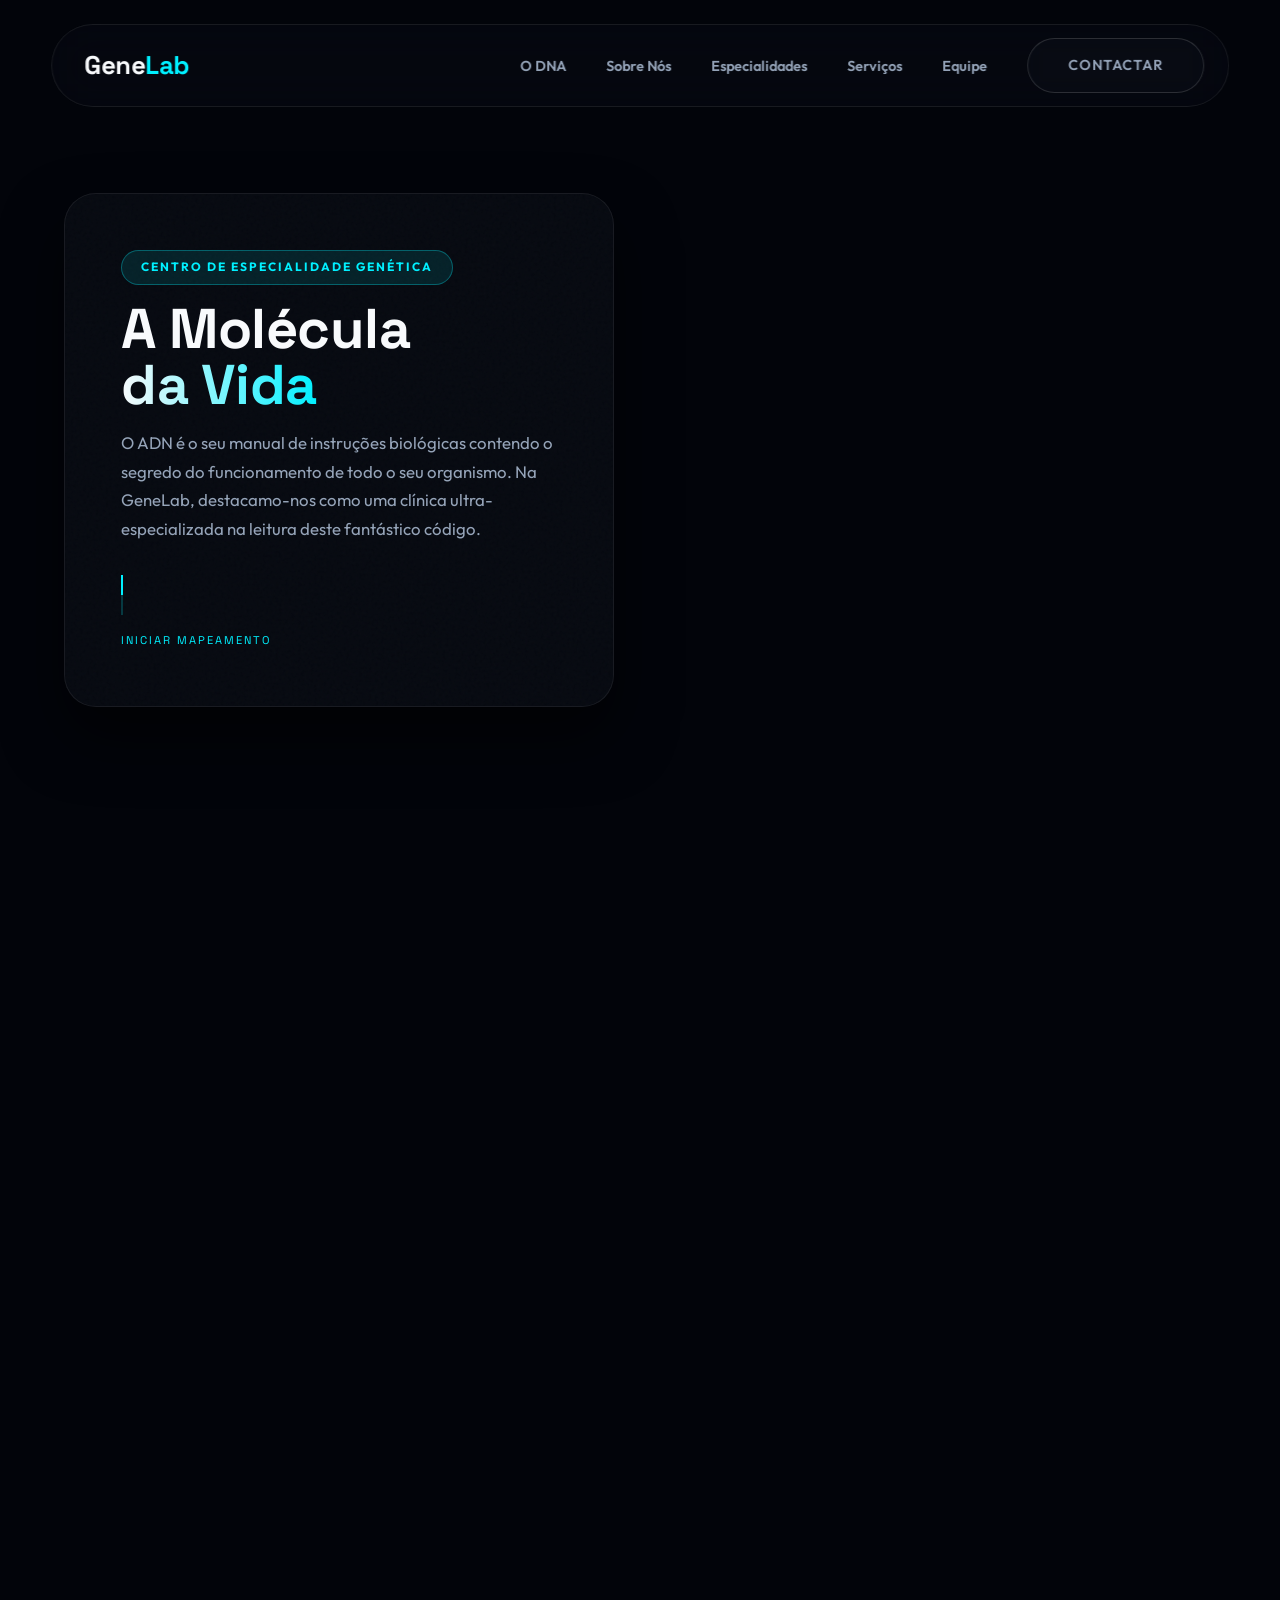
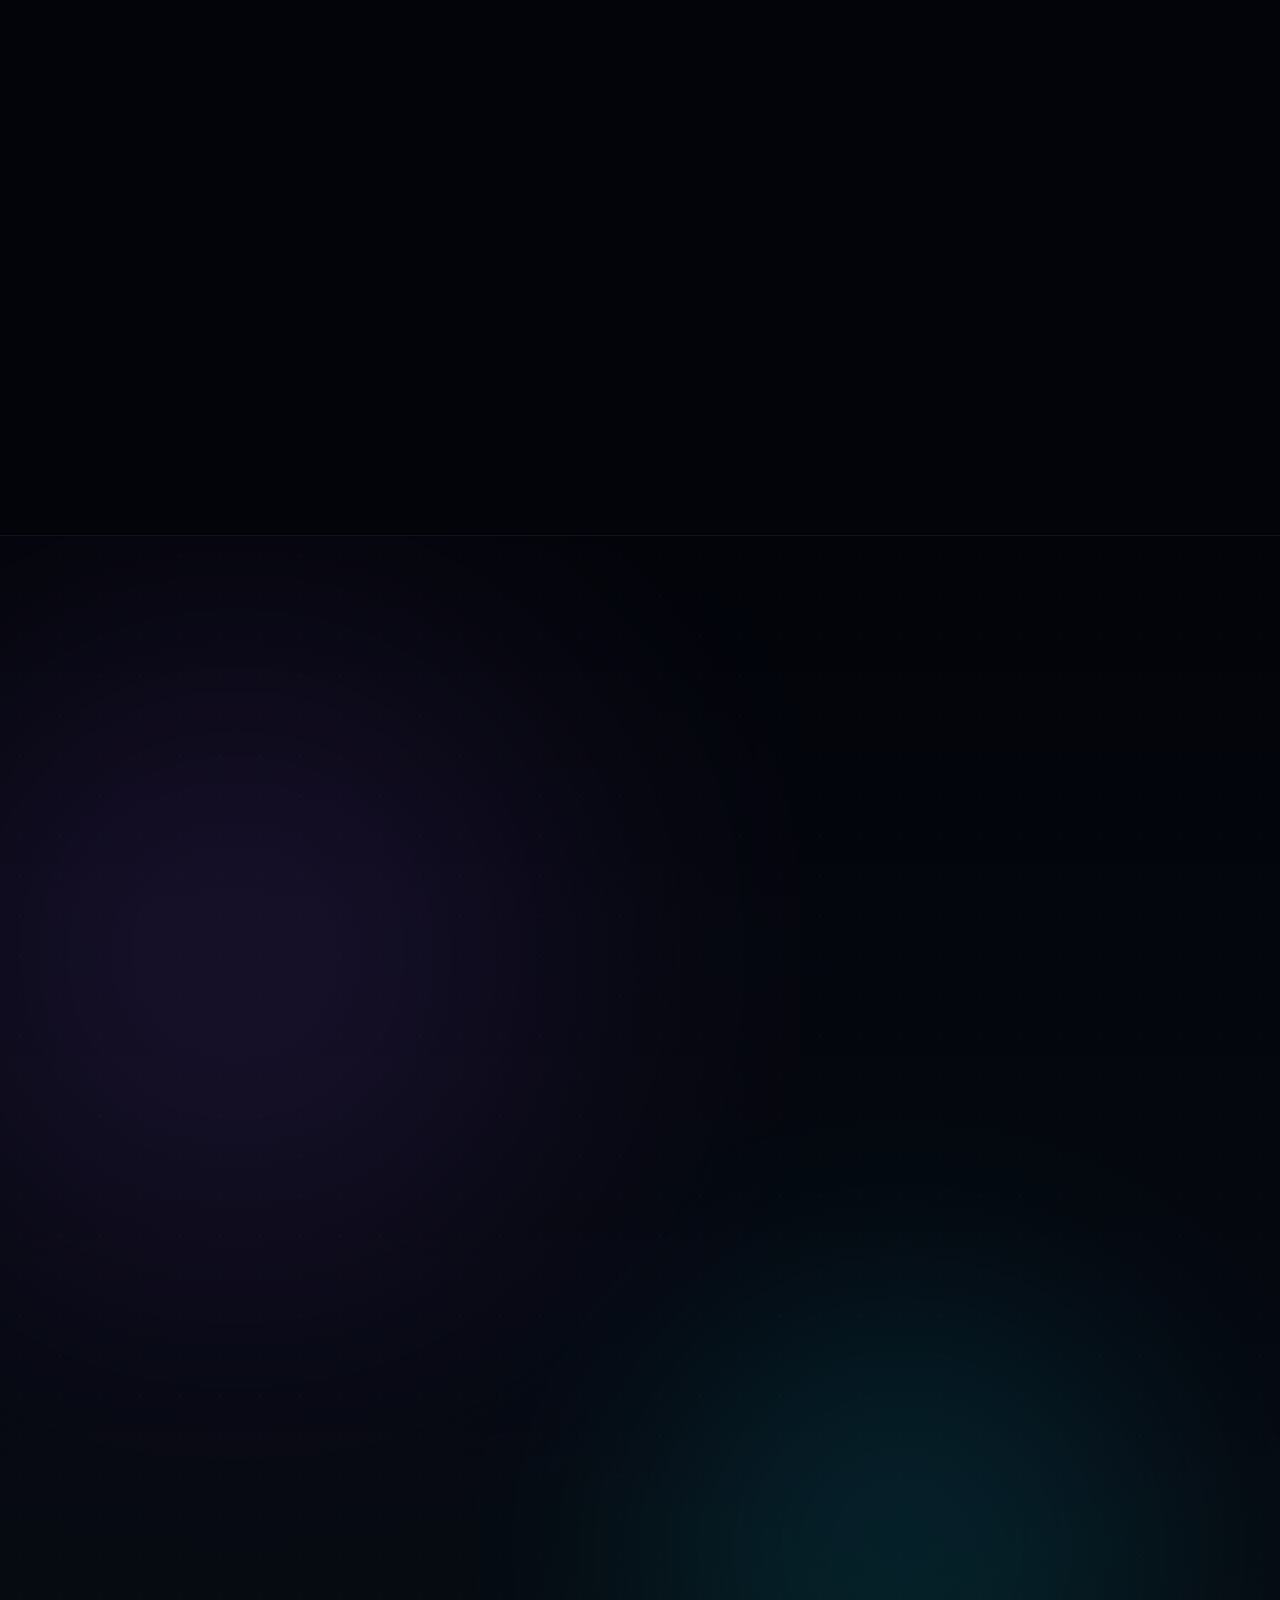
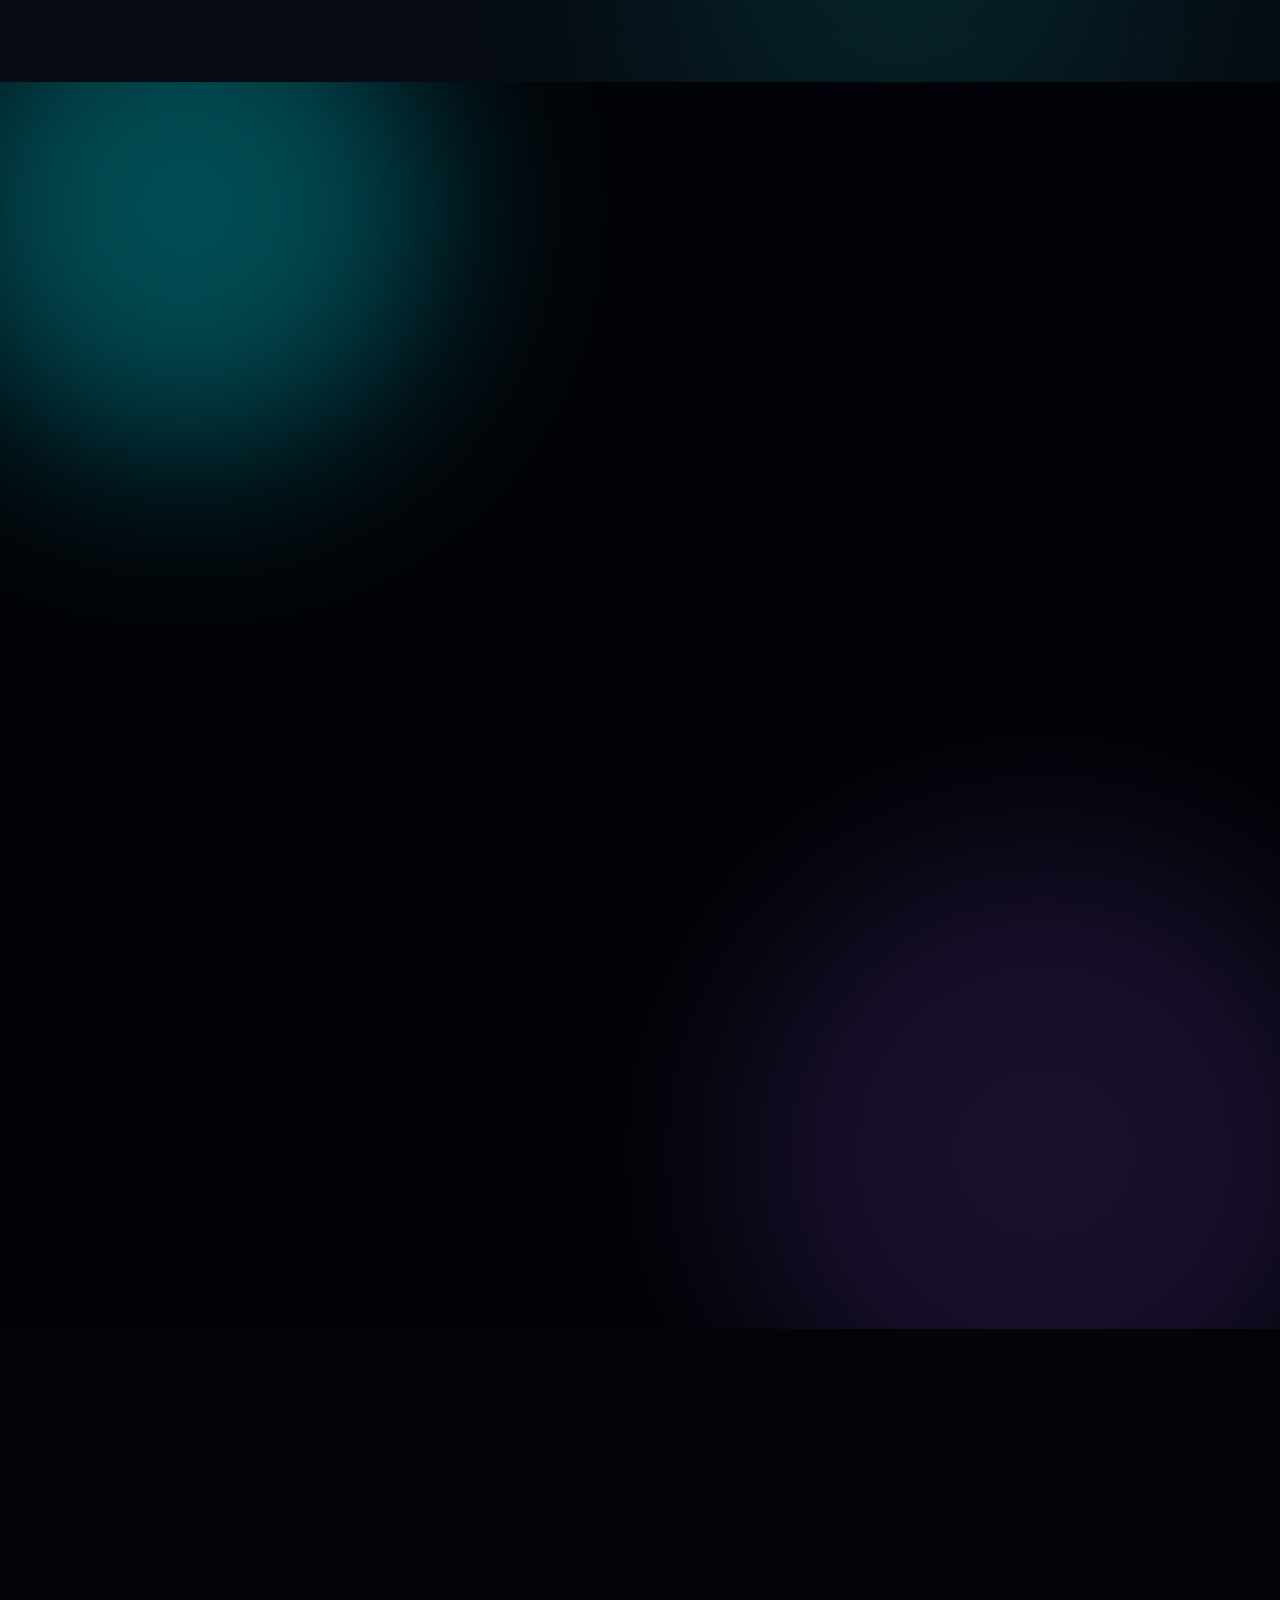
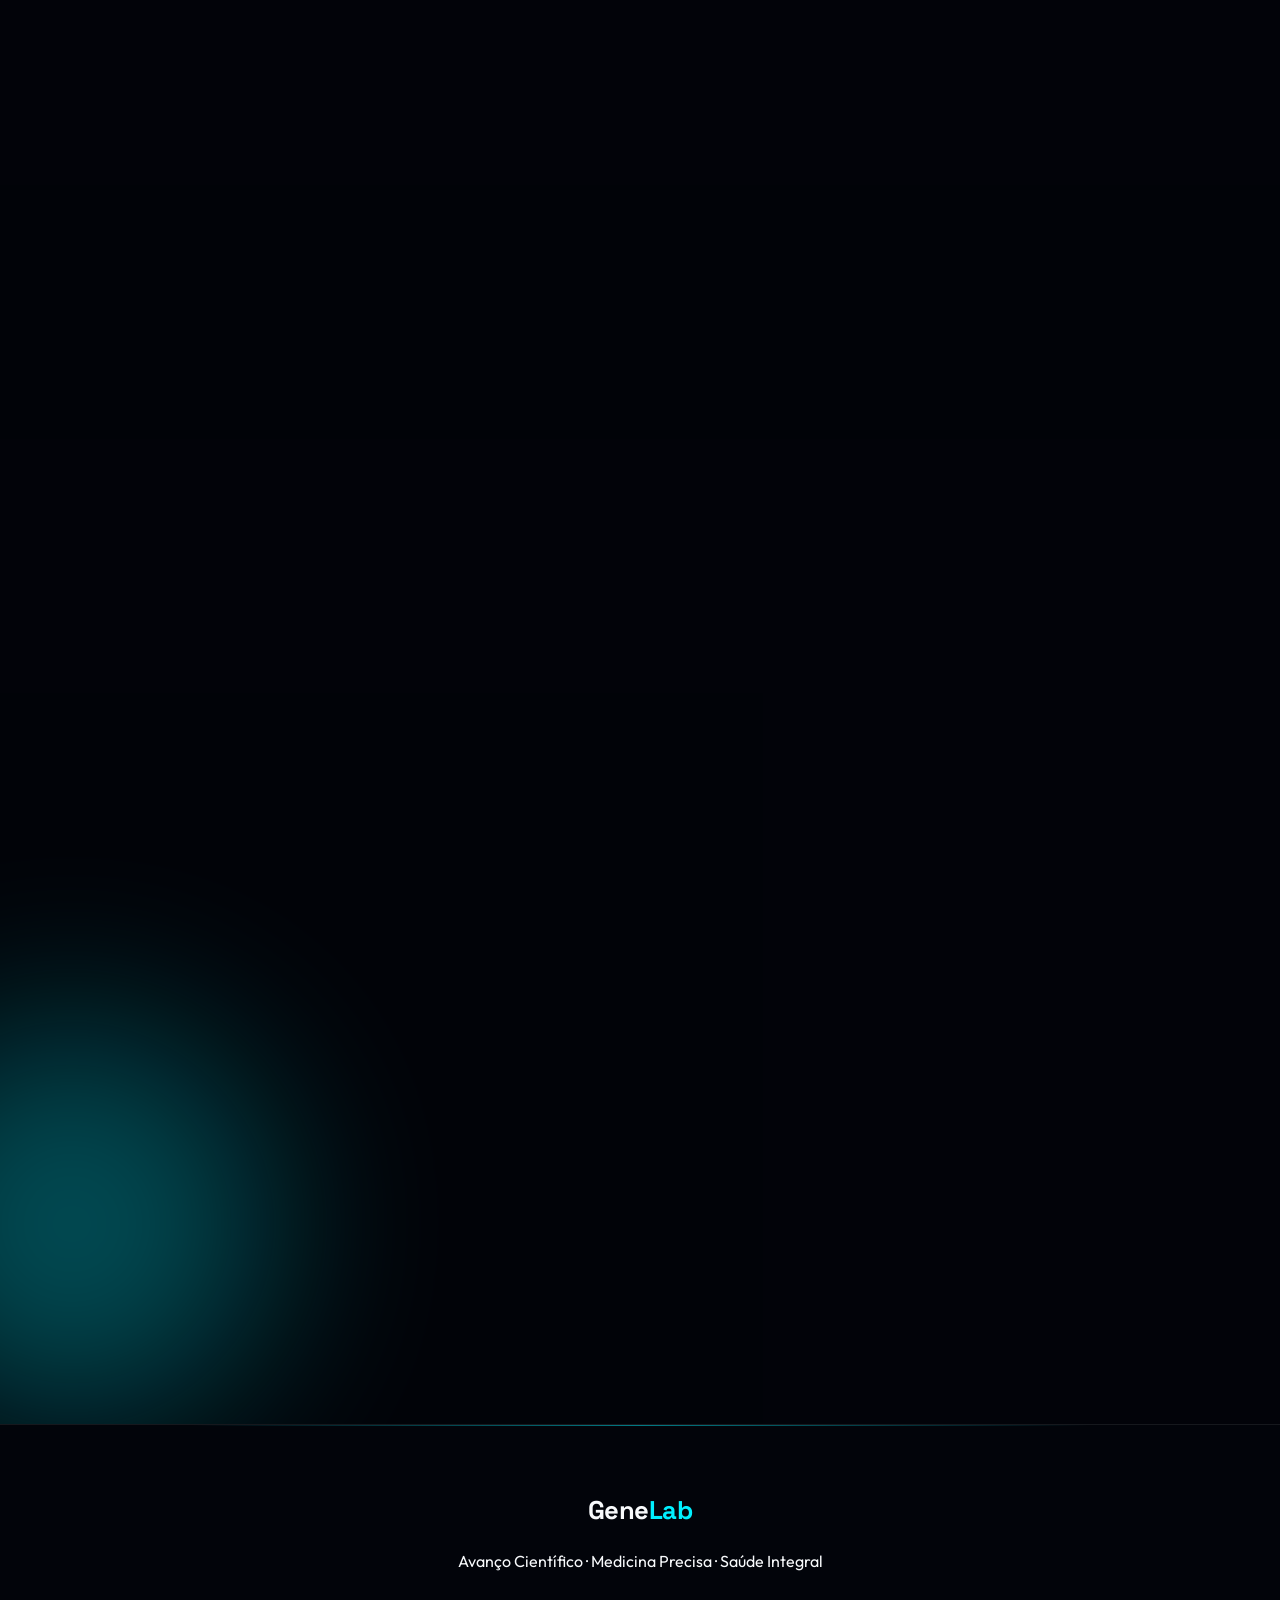
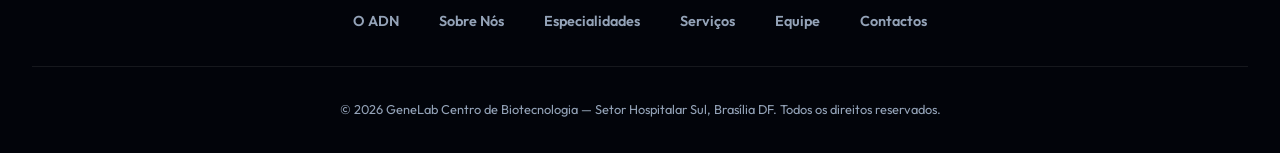
==== commit dab24df8: "feat: add professional bios and update styling for team member cards" ====
--- a/index.html
+++ b/index.html
@@ -1425,7 +1425,8 @@
                     </div>
                     <div class="tilt-card-content" style="text-align: center; padding: 2rem 1.5rem;">
                         <h3 style="margin-bottom: 0.4rem; font-size: 1.4rem; font-weight: 800;">Dra. Mariana Costa</h3>
-                        <p style="color: var(--text-muted); font-size: 0.8rem; font-weight: 700; text-transform: uppercase; letter-spacing: 2px;">PhD em Genética Médica</p>
+                        <p style="color: var(--primary); font-size: 0.8rem; font-weight: 700; text-transform: uppercase; letter-spacing: 2px; margin-bottom: 1rem;">PhD em Genética Médica</p>
+                        <p style="color: var(--text-muted); font-size: 0.85rem; line-height: 1.6; padding: 0 0.5rem;">Formada em Medicina pela <strong>Johns Hopkins University</strong>, com doutorado em Genética Médica e Pós-Doutorado pela <strong>Universidade de Oxford</strong>. Especialista internacional em genômica.</p>
                     </div>
                 </div>
                 <!-- Card Equipe 2 -->
@@ -1437,7 +1438,8 @@
                     </div>
                     <div class="tilt-card-content" style="text-align: center; padding: 2rem 1.5rem;">
                         <h3 style="margin-bottom: 0.4rem; font-size: 1.4rem; font-weight: 800;">Dr. Roberto Silva</h3>
-                        <p style="color: var(--text-muted); font-size: 0.8rem; font-weight: 700; text-transform: uppercase; letter-spacing: 2px;">Especialista em Oncogenética</p>
+                        <p style="color: var(--secondary); font-size: 0.8rem; font-weight: 700; text-transform: uppercase; letter-spacing: 2px; margin-bottom: 1rem;">Especialista em Oncogenética</p>
+                        <p style="color: var(--text-muted); font-size: 0.85rem; line-height: 1.6; padding: 0 0.5rem;">Graduado pela <strong>Universidade de São Paulo (USP)</strong>, com residência clínica focada no <strong>Dana-Farber Cancer Institute</strong> (Harvard). Lidera pesquisas em terapias de precisão.</p>
                     </div>
                 </div>
                 <!-- Card Equipe 3 -->
@@ -1449,7 +1451,8 @@
                     </div>
                     <div class="tilt-card-content" style="text-align: center; padding: 2rem 1.5rem;">
                         <h3 style="margin-bottom: 0.4rem; font-size: 1.4rem; font-weight: 800;">Dra. Helena Mendes</h3>
-                        <p style="color: var(--text-muted); font-size: 0.8rem; font-weight: 700; text-transform: uppercase; letter-spacing: 2px;">Msc. Farmacogenômica</p>
+                        <p style="color: var(--primary); font-size: 0.8rem; font-weight: 700; text-transform: uppercase; letter-spacing: 2px; margin-bottom: 1rem;">Msc. Farmacogenômica</p>
+                        <p style="color: var(--text-muted); font-size: 0.85rem; line-height: 1.6; padding: 0 0.5rem;">Biotecnologista formada pelo <strong>MIT</strong>, com mestrado na <strong>Universidade de Cambridge</strong>. Pioneira no desenvolvimento de protocolos de precisão para biópsia líquida.</p>
                     </div>
                 </div>
             </div>
